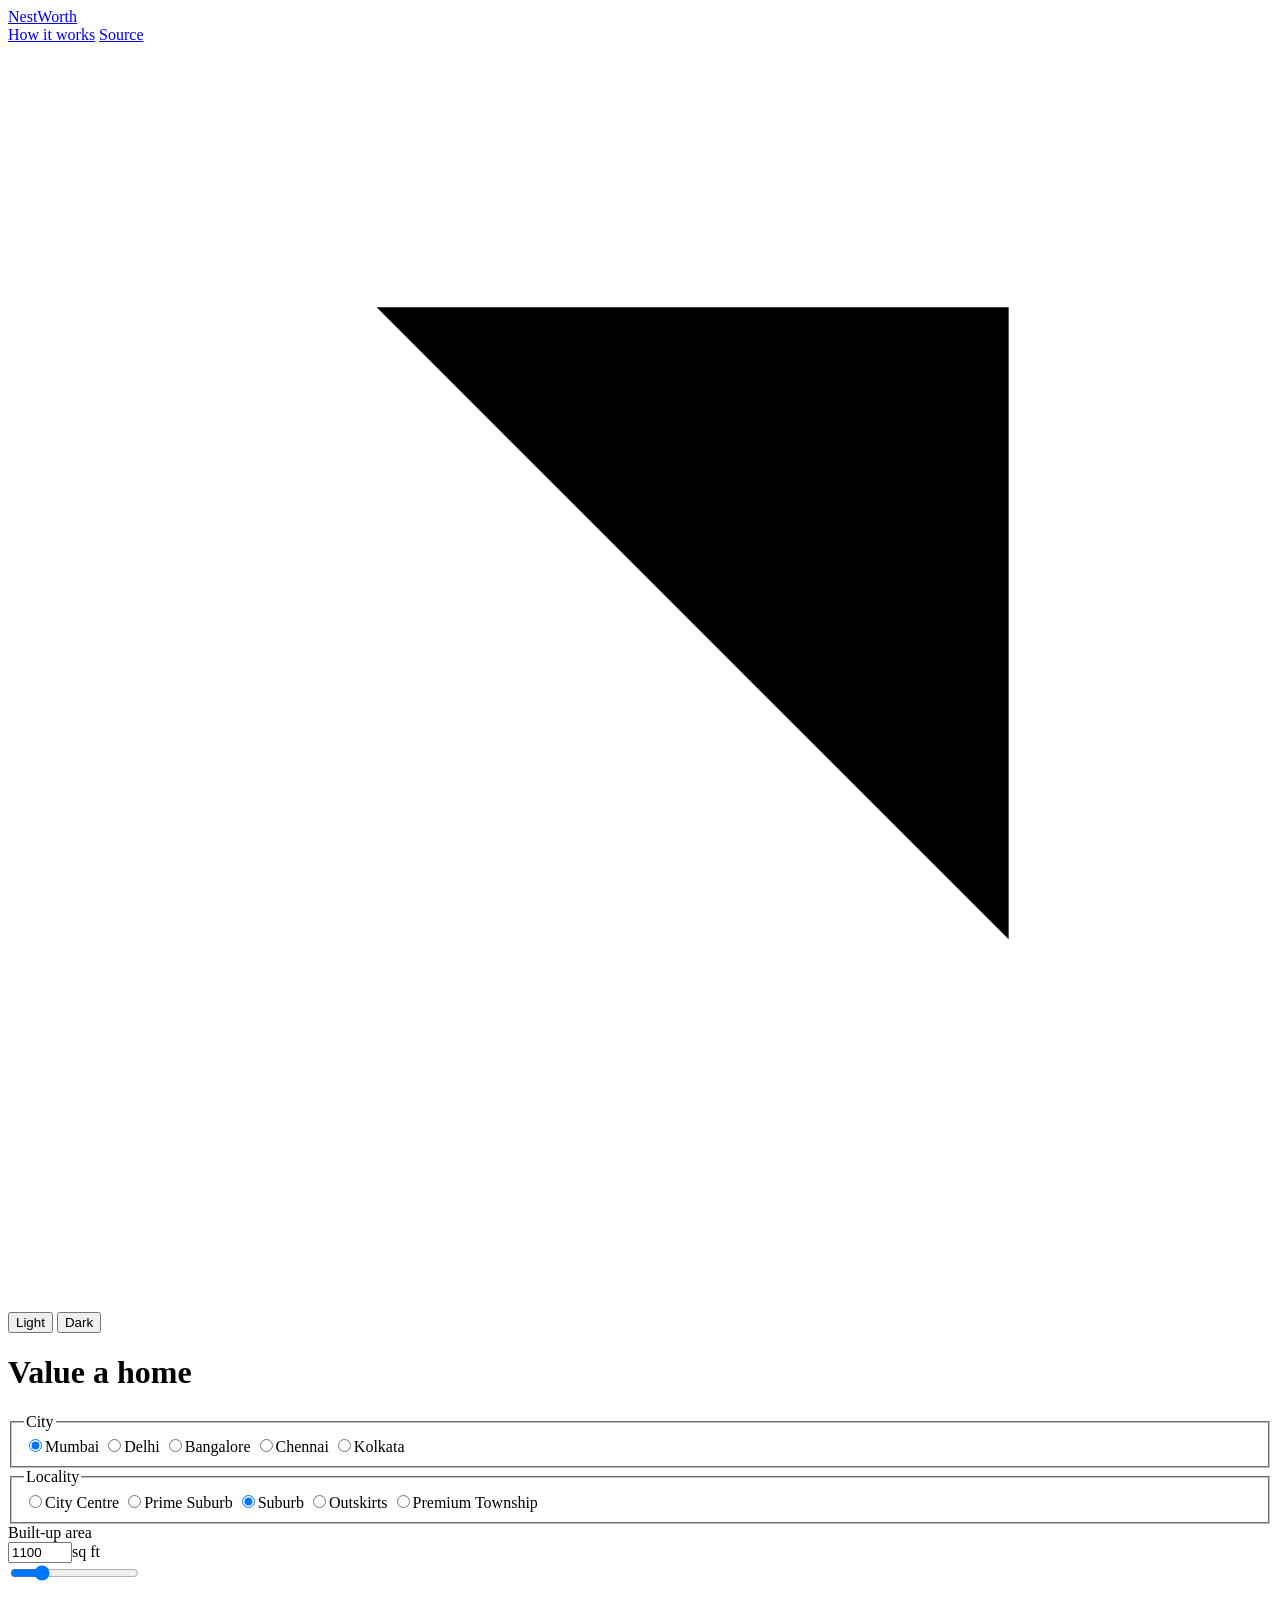
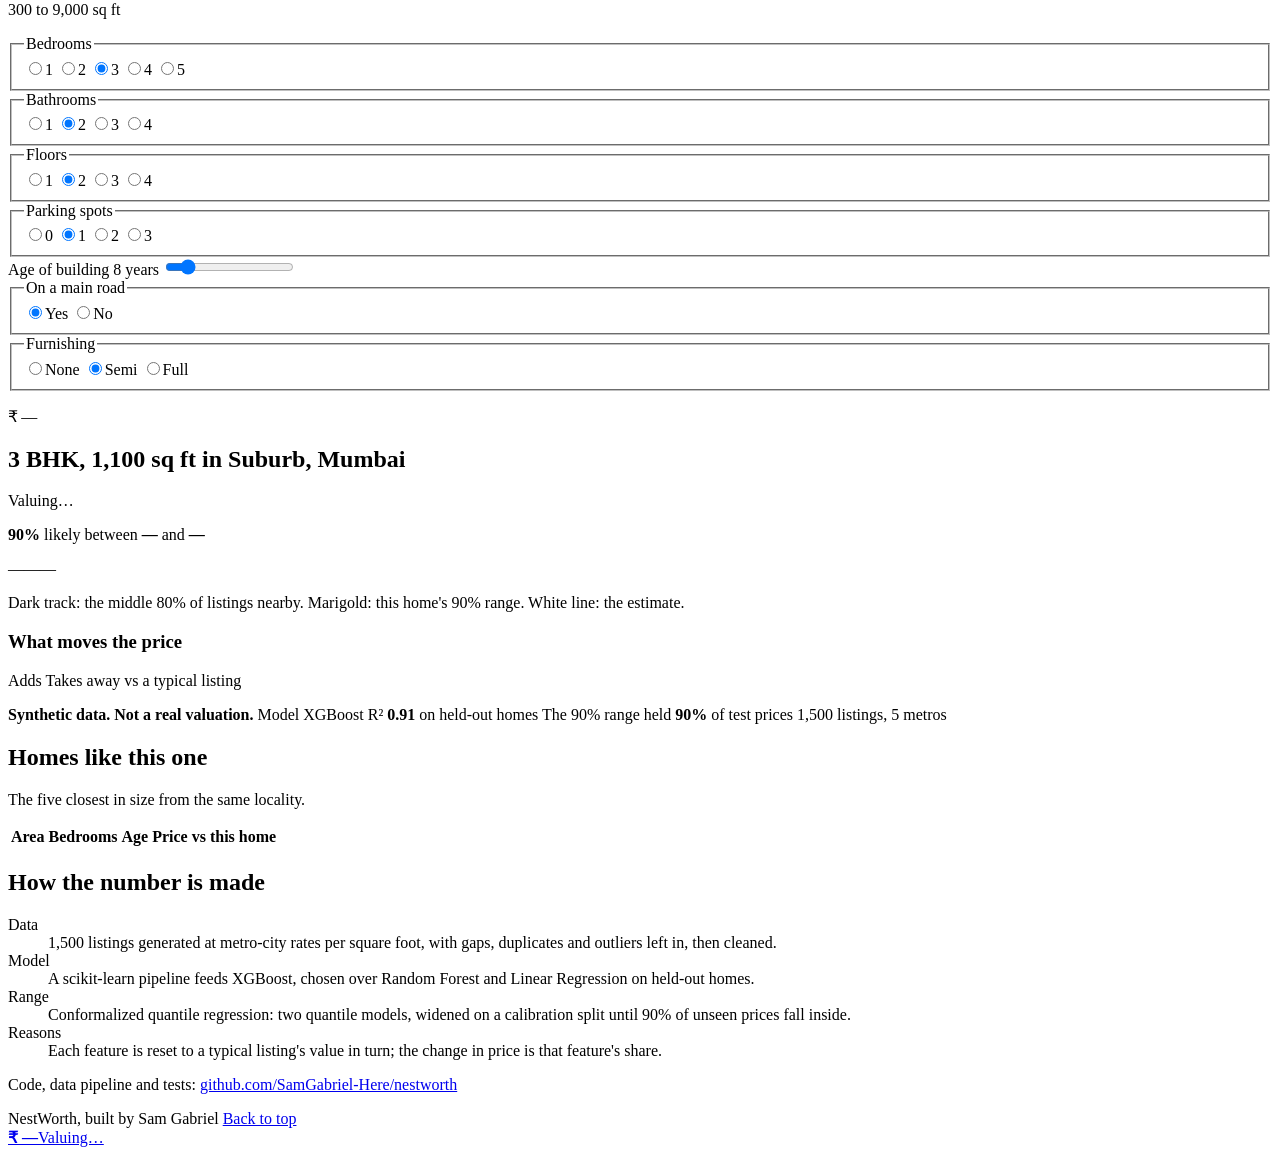
==== src/api/static/index.html @ 14ed7b9b "Restructure into src/ package and redesign the frontend - src/pipeline: generate, prepare, eda, trai" ====
<!doctype html>
<html lang="en">
<head>
<meta charset="utf-8">
<meta name="viewport" content="width=device-width, initial-scale=1">
<title>NestWorth · Home valuation for Indian metros</title>
<meta name="description" content="Value a home in Mumbai, Delhi, Bangalore, Chennai or Kolkata. A price, a calibrated 90% range, the reasons behind it, and the homes it resembles.">
<meta name="theme-color" content="#16153a">
<script>try{var t=localStorage.getItem("nw-theme");document.documentElement.dataset.theme=t||(matchMedia("(prefers-color-scheme: dark)").matches?"dark":"light")}catch(e){document.documentElement.dataset.theme="light"}</script>
<link rel="preconnect" href="https://fonts.googleapis.com">
<link rel="preconnect" href="https://fonts.gstatic.com" crossorigin>
<link href="https://fonts.googleapis.com/css2?family=Archivo:wdth,wght@62..125,400..900&display=swap" rel="stylesheet">
<link rel="stylesheet" href="/style.css">
</head>
<body>

<header class="bar">
  <a class="mark" href="#top" aria-label="NestWorth, back to top"><span>Nest</span>Worth</a>
  <nav class="nav" aria-label="Site">
    <a href="#how">How it works</a>
    <a href="https://github.com/SamGabriel-Here/nestworth" target="_blank" rel="noopener">Source
      <svg viewBox="0 0 12 12" aria-hidden="true"><path d="M3.5 2.5h6v6M9.5 2.5l-7 7"/></svg></a>
    <div class="theme" role="radiogroup" aria-label="Theme">
      <button type="button" role="radio" data-theme-set="light">Light</button>
      <button type="button" role="radio" data-theme-set="dark">Dark</button>
    </div>
  </nav>
</header>

<main id="top">
  <div class="board">
    <form id="form" class="sheet sheet-form" novalidate>
      <h1>Value a home</h1>

      <fieldset class="keys keys-5">
        <legend>City</legend>
        <label><input type="radio" name="city" value="Mumbai" checked><span>Mumbai</span></label>
        <label><input type="radio" name="city" value="Delhi"><span>Delhi</span></label>
        <label><input type="radio" name="city" value="Bangalore"><span>Bangalore</span></label>
        <label><input type="radio" name="city" value="Chennai"><span>Chennai</span></label>
        <label><input type="radio" name="city" value="Kolkata"><span>Kolkata</span></label>
      </fieldset>

      <fieldset class="keys keys-wrap">
        <legend>Locality</legend>
        <label><input type="radio" name="location" value="City Centre"><span>City Centre</span></label>
        <label><input type="radio" name="location" value="Prime Suburb"><span>Prime Suburb</span></label>
        <label><input type="radio" name="location" value="Suburb" checked><span>Suburb</span></label>
        <label><input type="radio" name="location" value="Outskirts"><span>Outskirts</span></label>
        <label><input type="radio" name="location" value="Premium Township"><span>Premium Township</span></label>
      </fieldset>

      <div class="area">
        <label for="area">Built-up area</label>
        <div class="area-read"><input id="area" name="area" type="number" inputmode="numeric" value="1100" min="300" max="9000" step="10" aria-describedby="area-hint"><span>sq ft</span></div>
        <input type="range" id="area-range" min="300" max="4000" step="10" value="1100" aria-label="Built-up area, slider">
        <p id="area-hint" class="hint">300 to 9,000 sq ft</p>
      </div>

      <div class="pairs">
        <fieldset class="keys">
          <legend>Bedrooms</legend>
          <label><input type="radio" name="bedrooms" value="1"><span>1</span></label>
          <label><input type="radio" name="bedrooms" value="2"><span>2</span></label>
          <label><input type="radio" name="bedrooms" value="3" checked><span>3</span></label>
          <label><input type="radio" name="bedrooms" value="4"><span>4</span></label>
          <label><input type="radio" name="bedrooms" value="5"><span>5</span></label>
        </fieldset>
        <fieldset class="keys">
          <legend>Bathrooms</legend>
          <label><input type="radio" name="bathrooms" value="1"><span>1</span></label>
          <label><input type="radio" name="bathrooms" value="2" checked><span>2</span></label>
          <label><input type="radio" name="bathrooms" value="3"><span>3</span></label>
          <label><input type="radio" name="bathrooms" value="4"><span>4</span></label>
        </fieldset>
        <fieldset class="keys">
          <legend>Floors</legend>
          <label><input type="radio" name="stories" value="1"><span>1</span></label>
          <label><input type="radio" name="stories" value="2" checked><span>2</span></label>
          <label><input type="radio" name="stories" value="3"><span>3</span></label>
          <label><input type="radio" name="stories" value="4"><span>4</span></label>
        </fieldset>
        <fieldset class="keys">
          <legend>Parking spots</legend>
          <label><input type="radio" name="parking" value="0"><span>0</span></label>
          <label><input type="radio" name="parking" value="1" checked><span>1</span></label>
          <label><input type="radio" name="parking" value="2"><span>2</span></label>
          <label><input type="radio" name="parking" value="3"><span>3</span></label>
        </fieldset>
      </div>

      <div class="age">
        <label for="age">Age of building</label>
        <output id="age-out" for="age">8 years</output>
        <input type="range" id="age" name="house_age" min="0" max="60" step="1" value="8">
      </div>

      <div class="pairs">
        <fieldset class="keys">
          <legend>On a main road</legend>
          <label><input type="radio" name="main_road" value="yes" checked><span>Yes</span></label>
          <label><input type="radio" name="main_road" value="no"><span>No</span></label>
        </fieldset>
        <fieldset class="keys">
          <legend>Furnishing</legend>
          <label><input type="radio" name="furnishing_status" value="unfurnished"><span>None</span></label>
          <label><input type="radio" name="furnishing_status" value="semi-furnished" checked><span>Semi</span></label>
          <label><input type="radio" name="furnishing_status" value="furnished"><span>Full</span></label>
        </fieldset>
      </div>
    </form>

    <section id="answer" class="sheet sheet-answer" aria-labelledby="answer-h" aria-busy="true">
      <p class="sr-only" id="said" aria-live="polite"></p>
      <p class="price" id="price">₹&thinsp;—</p>
      <h2 id="answer-h" class="subject">3 BHK, 1,100 sq ft in Suburb, Mumbai</h2>
      <p class="ppsf" id="ppsf">Valuing…</p>

      <div class="range">
        <p class="range-read"><b id="range-pct">90%</b> likely between <b id="range-lo">—</b> and <b id="range-hi">—</b></p>
        <div class="track" aria-hidden="true">
          <i class="band" id="band"></i>
          <i class="pin" id="pin"></i>
        </div>
        <div class="ticks" aria-hidden="true">
          <span id="t-low">—</span><span id="t-mid">—</span><span id="t-high">—</span>
        </div>
        <p class="range-cap" id="range-cap">Dark track: the middle 80% of listings nearby. Marigold: this home's 90% range. White line: the estimate.</p>
      </div>

      <h3 class="why-h">What moves the price</h3>
      <p class="legend"><i class="sw up"></i>Adds <i class="sw down"></i>Takes away <span>vs a typical listing</span></p>
      <ol class="factors" id="factors"></ol>

      <p class="status" id="status" role="status"></p>
    </section>
  </div>

  <p class="strip" id="strip">
    <b>Synthetic data. Not a real valuation.</b>
    <span>Model XGBoost</span>
    <span>R² <b id="r2">0.91</b> on held-out homes</span>
    <span>The 90% range held <b id="cov">90%</b> of test prices</span>
    <span>1,500 listings, 5 metros</span>
  </p>

  <div class="lower">
  <section class="rate" aria-labelledby="rate-h">
    <h2 id="rate-h">Homes like this one</h2>
    <p class="sub" id="rate-sub">The five closest in size from the same locality.</p>
    <table class="rate-card">
      <thead><tr><th scope="col">Area</th><th scope="col">Bedrooms</th><th scope="col">Age</th><th scope="col">Price</th><th scope="col">vs this home</th></tr></thead>
      <tbody id="comps"></tbody>
    </table>
  </section>

  <section id="how" class="how" aria-labelledby="how-h">
    <h2 id="how-h">How the number is made</h2>
    <dl>
      <div><dt>Data</dt><dd>1,500 listings generated at metro-city rates per square foot, with gaps, duplicates and outliers left in, then cleaned.</dd></div>
      <div><dt>Model</dt><dd>A scikit-learn pipeline feeds XGBoost, chosen over Random Forest and Linear Regression on held-out homes.</dd></div>
      <div><dt>Range</dt><dd>Conformalized quantile regression: two quantile models, widened on a calibration split until 90% of unseen prices fall inside.</dd></div>
      <div><dt>Reasons</dt><dd>Each feature is reset to a typical listing's value in turn; the change in price is that feature's share.</dd></div>
    </dl>
    <p class="src">Code, data pipeline and tests: <a href="https://github.com/SamGabriel-Here/nestworth" target="_blank" rel="noopener">github.com/SamGabriel-Here/nestworth</a></p>
  </section>
  </div>
</main>

<footer class="foot">
  <span>NestWorth, built by Sam Gabriel</span>
  <a href="#top">Back to top</a>
</footer>

<a class="dock" id="dock" href="#answer" aria-hidden="true" tabindex="-1">
  <b id="dock-price">₹ —</b><span id="dock-range">Valuing…</span>
</a>

<noscript><p class="status">The valuation board needs JavaScript to reach the model.</p></noscript>
<script src="/app.js"></script>
</body>
</html>
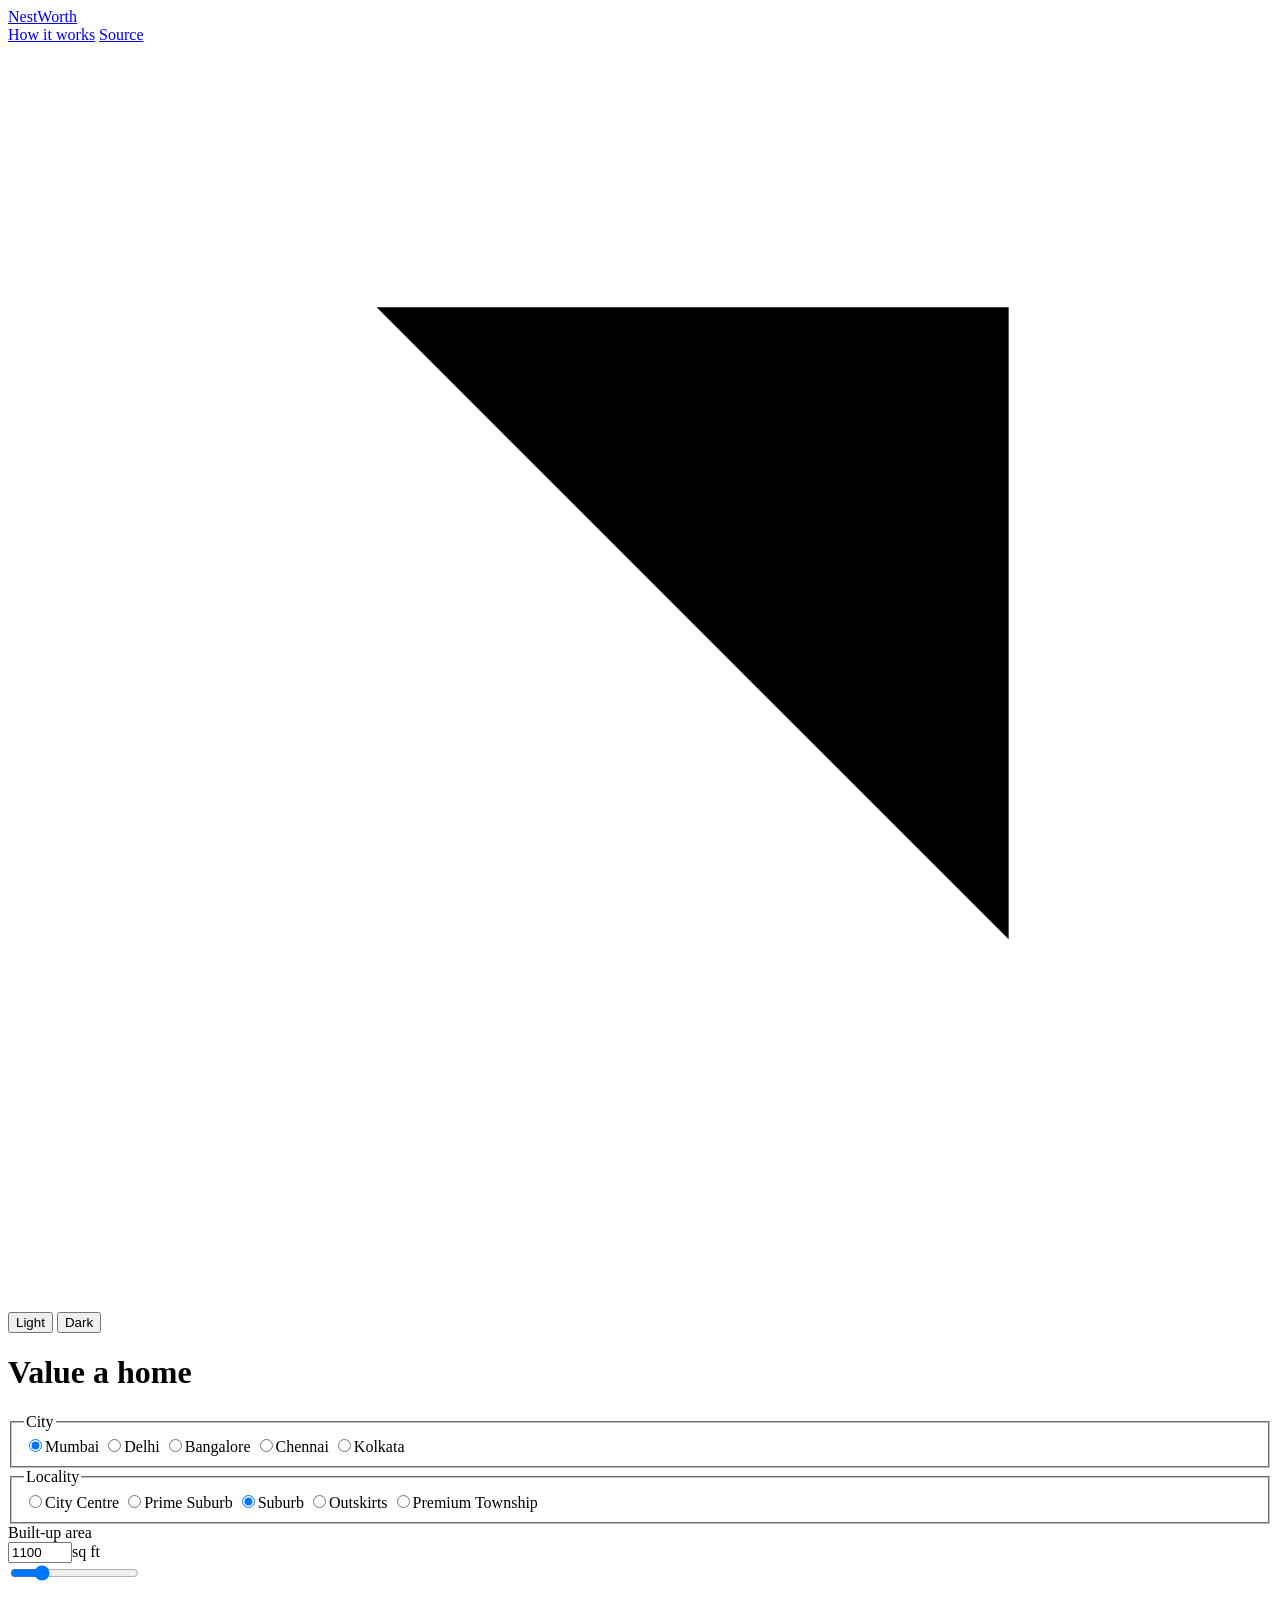
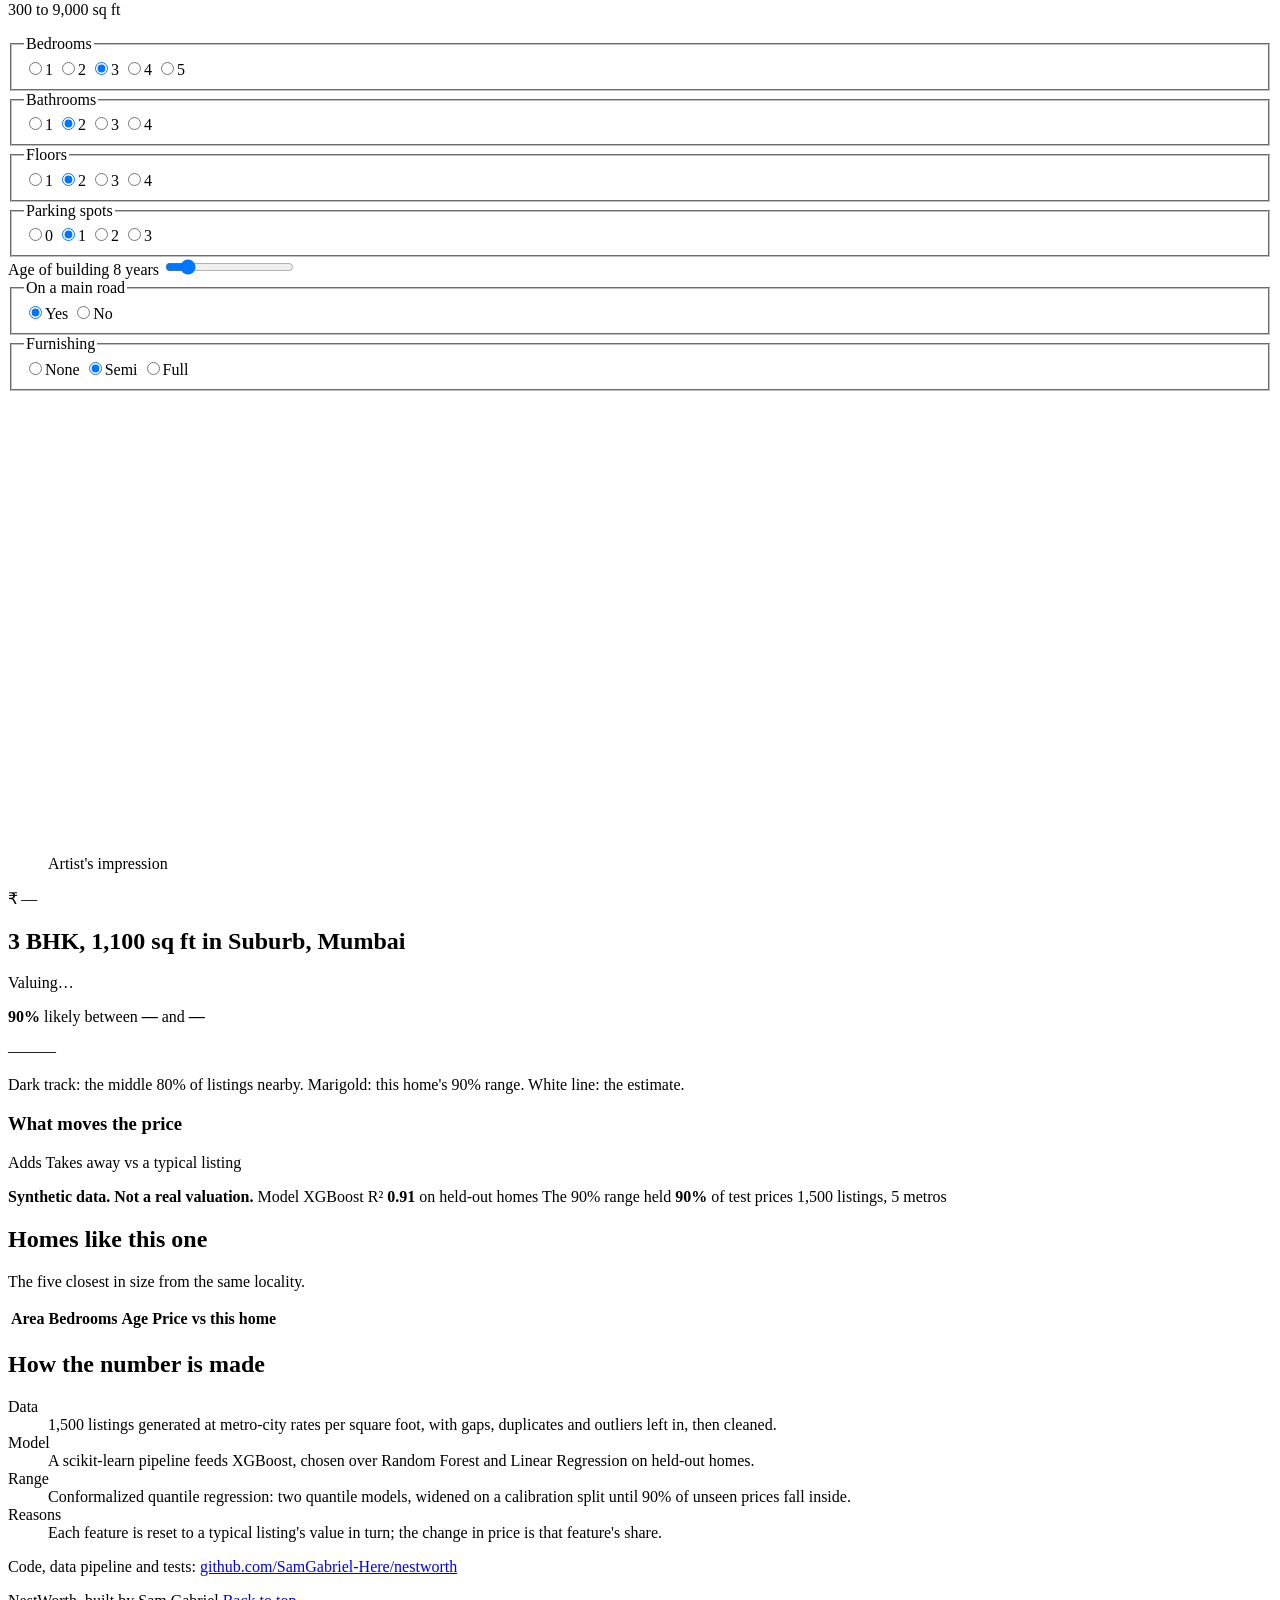
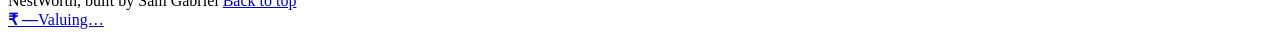
==== commit ad39a6bb: "Draw the home live and self-host the font - scene.js: a cutaway of the described home that redraws o" ====
--- a/src/api/static/index.html
+++ b/src/api/static/index.html
@@ -7,9 +7,8 @@
 <meta name="description" content="Value a home in Mumbai, Delhi, Bangalore, Chennai or Kolkata. A price, a calibrated 90% range, the reasons behind it, and the homes it resembles.">
 <meta name="theme-color" content="#16153a">
 <script>try{var t=localStorage.getItem("nw-theme");document.documentElement.dataset.theme=t||(matchMedia("(prefers-color-scheme: dark)").matches?"dark":"light")}catch(e){document.documentElement.dataset.theme="light"}</script>
-<link rel="preconnect" href="https://fonts.googleapis.com">
-<link rel="preconnect" href="https://fonts.gstatic.com" crossorigin>
-<link href="https://fonts.googleapis.com/css2?family=Archivo:wdth,wght@62..125,400..900&display=swap" rel="stylesheet">
+<link rel="preload" href="/fonts/archivo-latin.woff2" as="font" type="font/woff2" crossorigin>
+<link rel="preload" href="/fonts/archivo-latin-ext.woff2" as="font" type="font/woff2" crossorigin>
 <link rel="stylesheet" href="/style.css">
 </head>
 <body>
@@ -112,6 +111,10 @@
 
     <section id="answer" class="sheet sheet-answer" aria-labelledby="answer-h" aria-busy="true">
       <p class="sr-only" id="said" aria-live="polite"></p>
+      <figure class="scene">
+        <svg id="scene" viewBox="0 0 800 300" role="img" aria-label="Illustration of the home"></svg>
+        <figcaption>Artist's impression</figcaption>
+      </figure>
       <p class="price" id="price">₹&thinsp;—</p>
       <h2 id="answer-h" class="subject">3 BHK, 1,100 sq ft in Suburb, Mumbai</h2>
       <p class="ppsf" id="ppsf">Valuing…</p>
@@ -177,6 +180,7 @@
 </a>
 
 <noscript><p class="status">The valuation board needs JavaScript to reach the model.</p></noscript>
+<script src="/scene.js"></script>
 <script src="/app.js"></script>
 </body>
 </html>
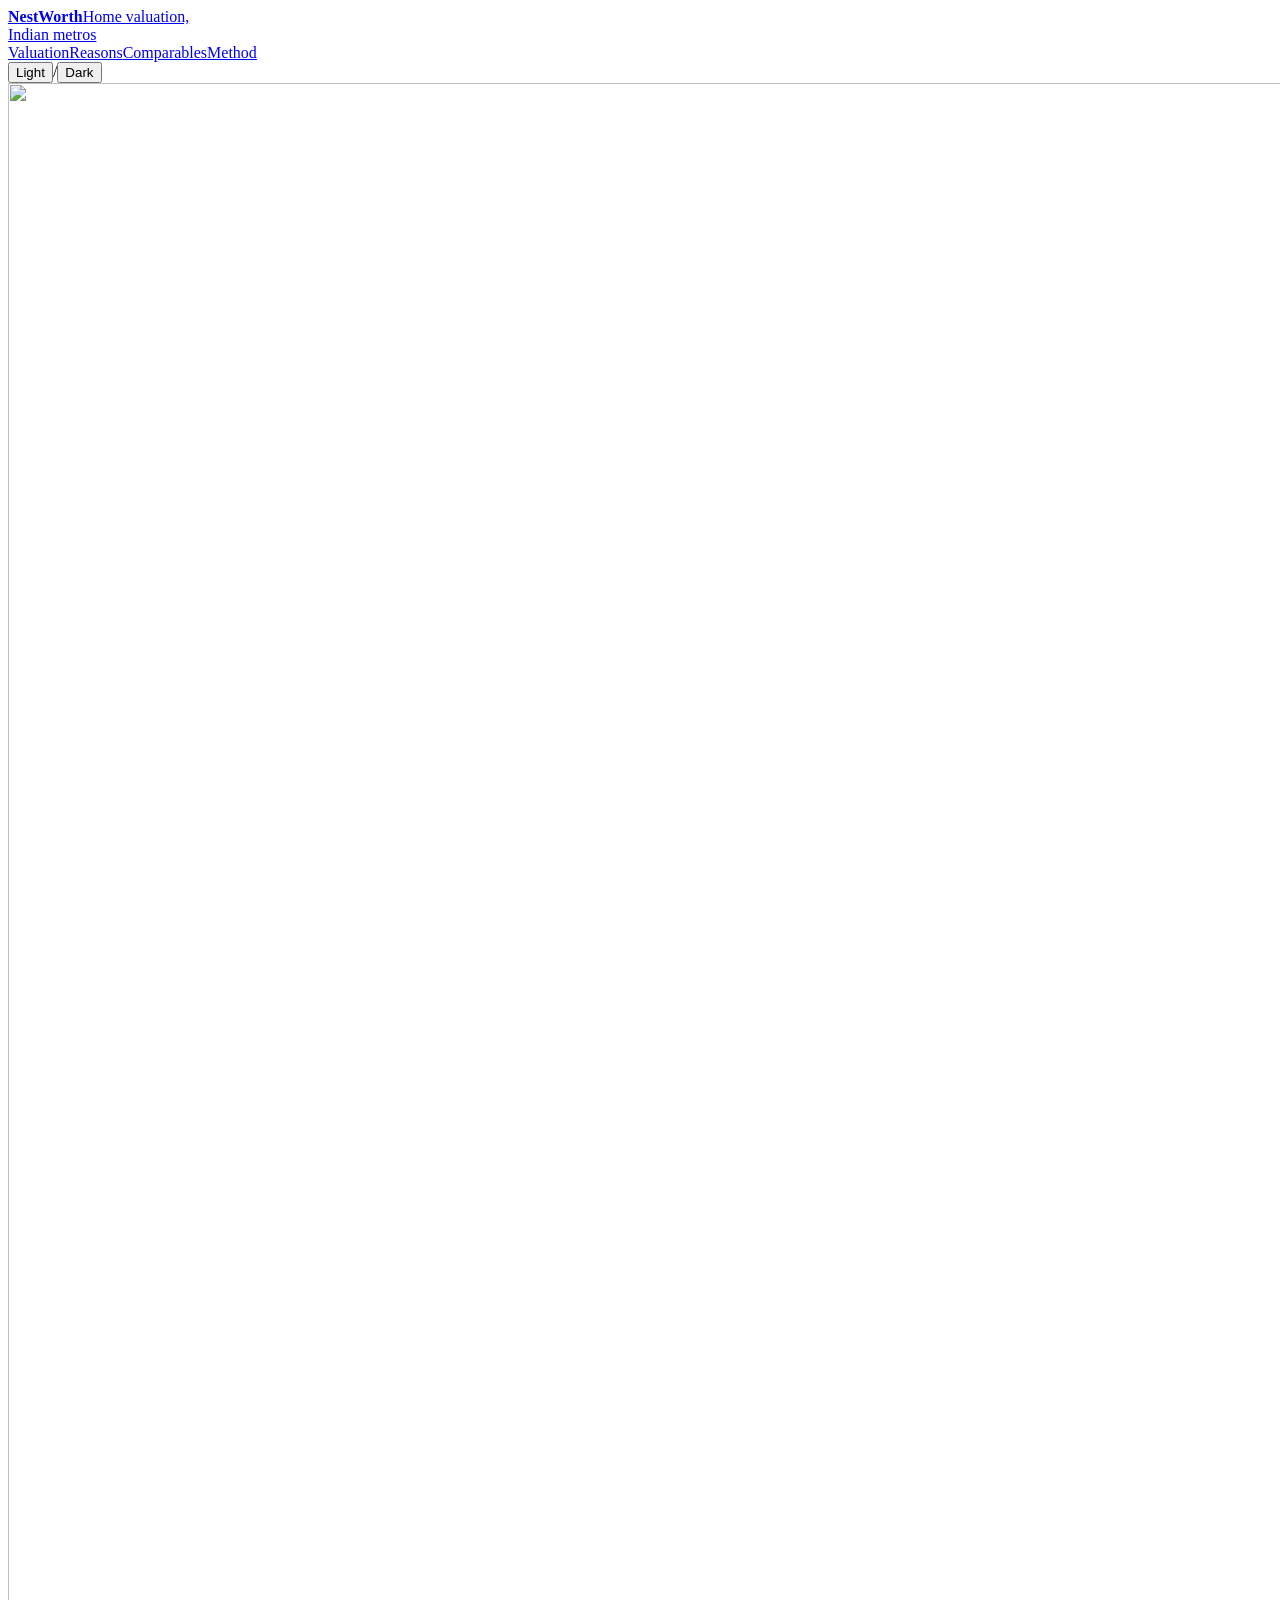
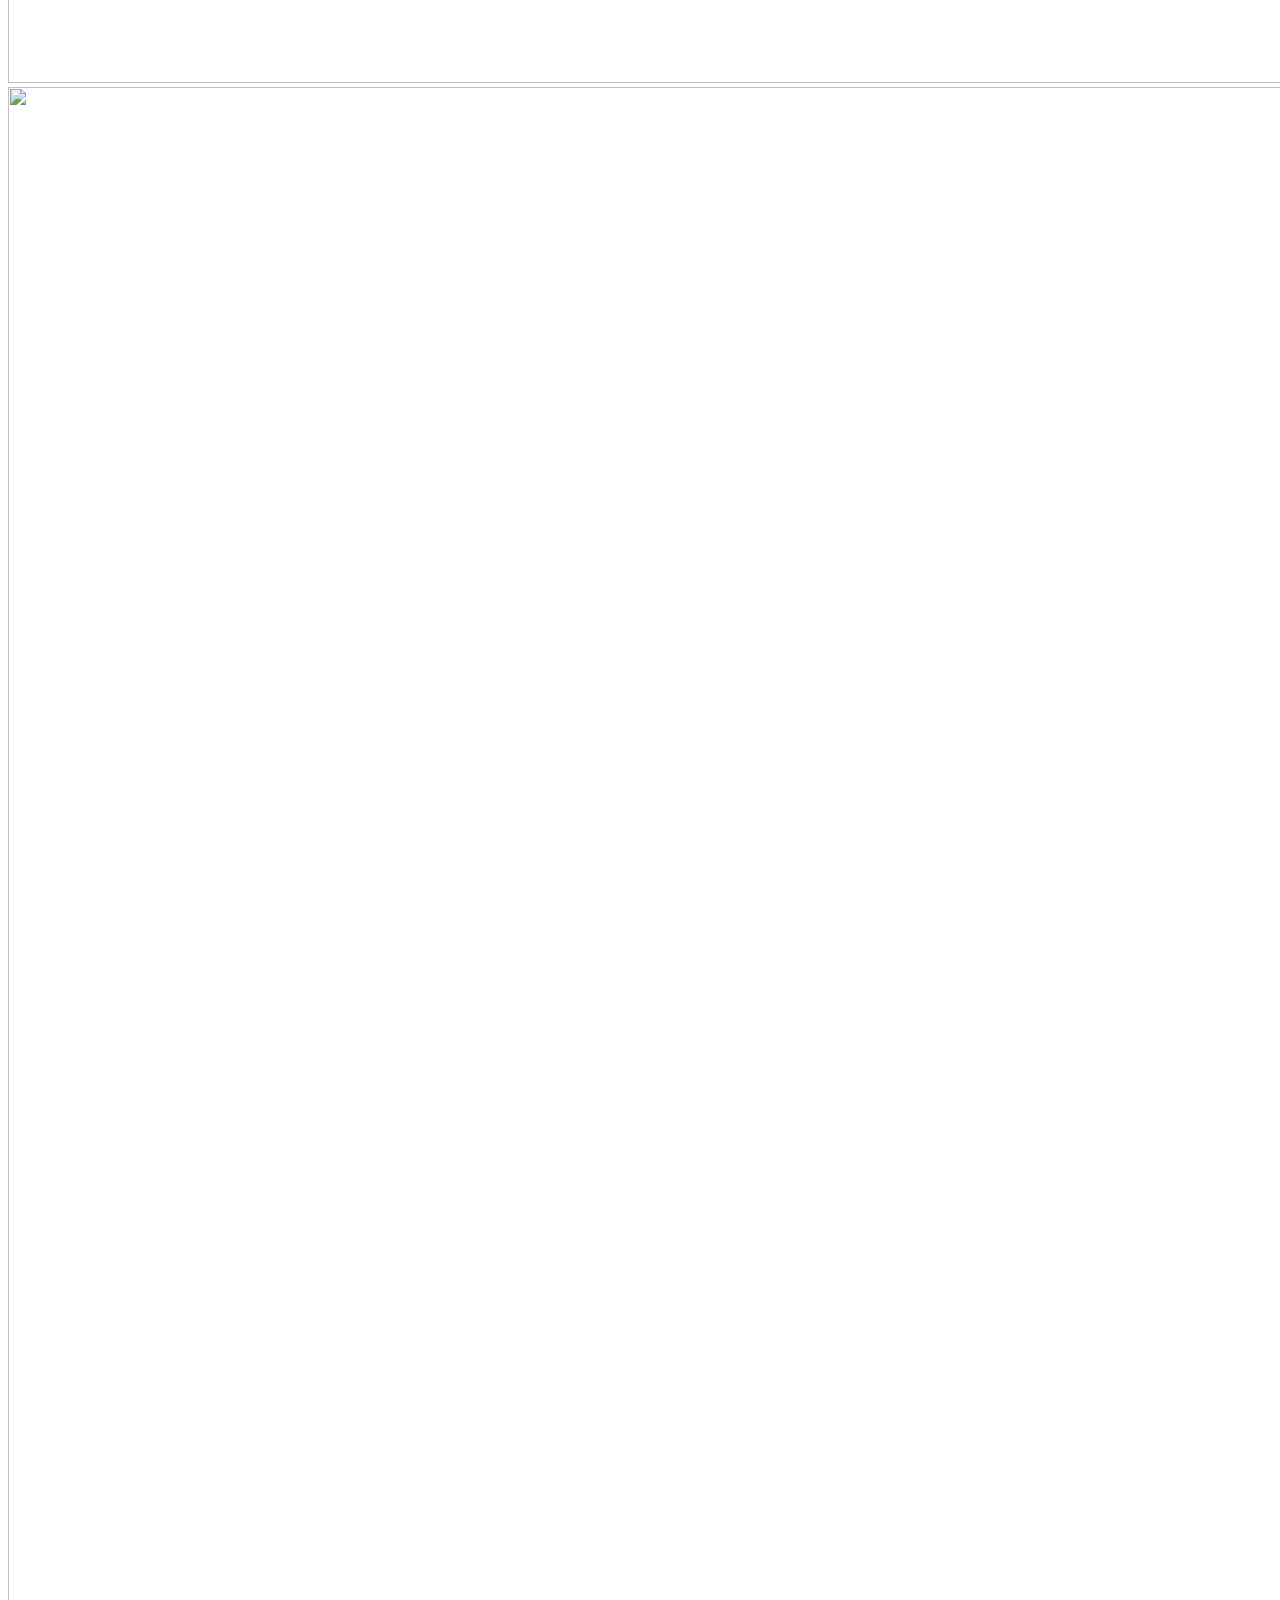
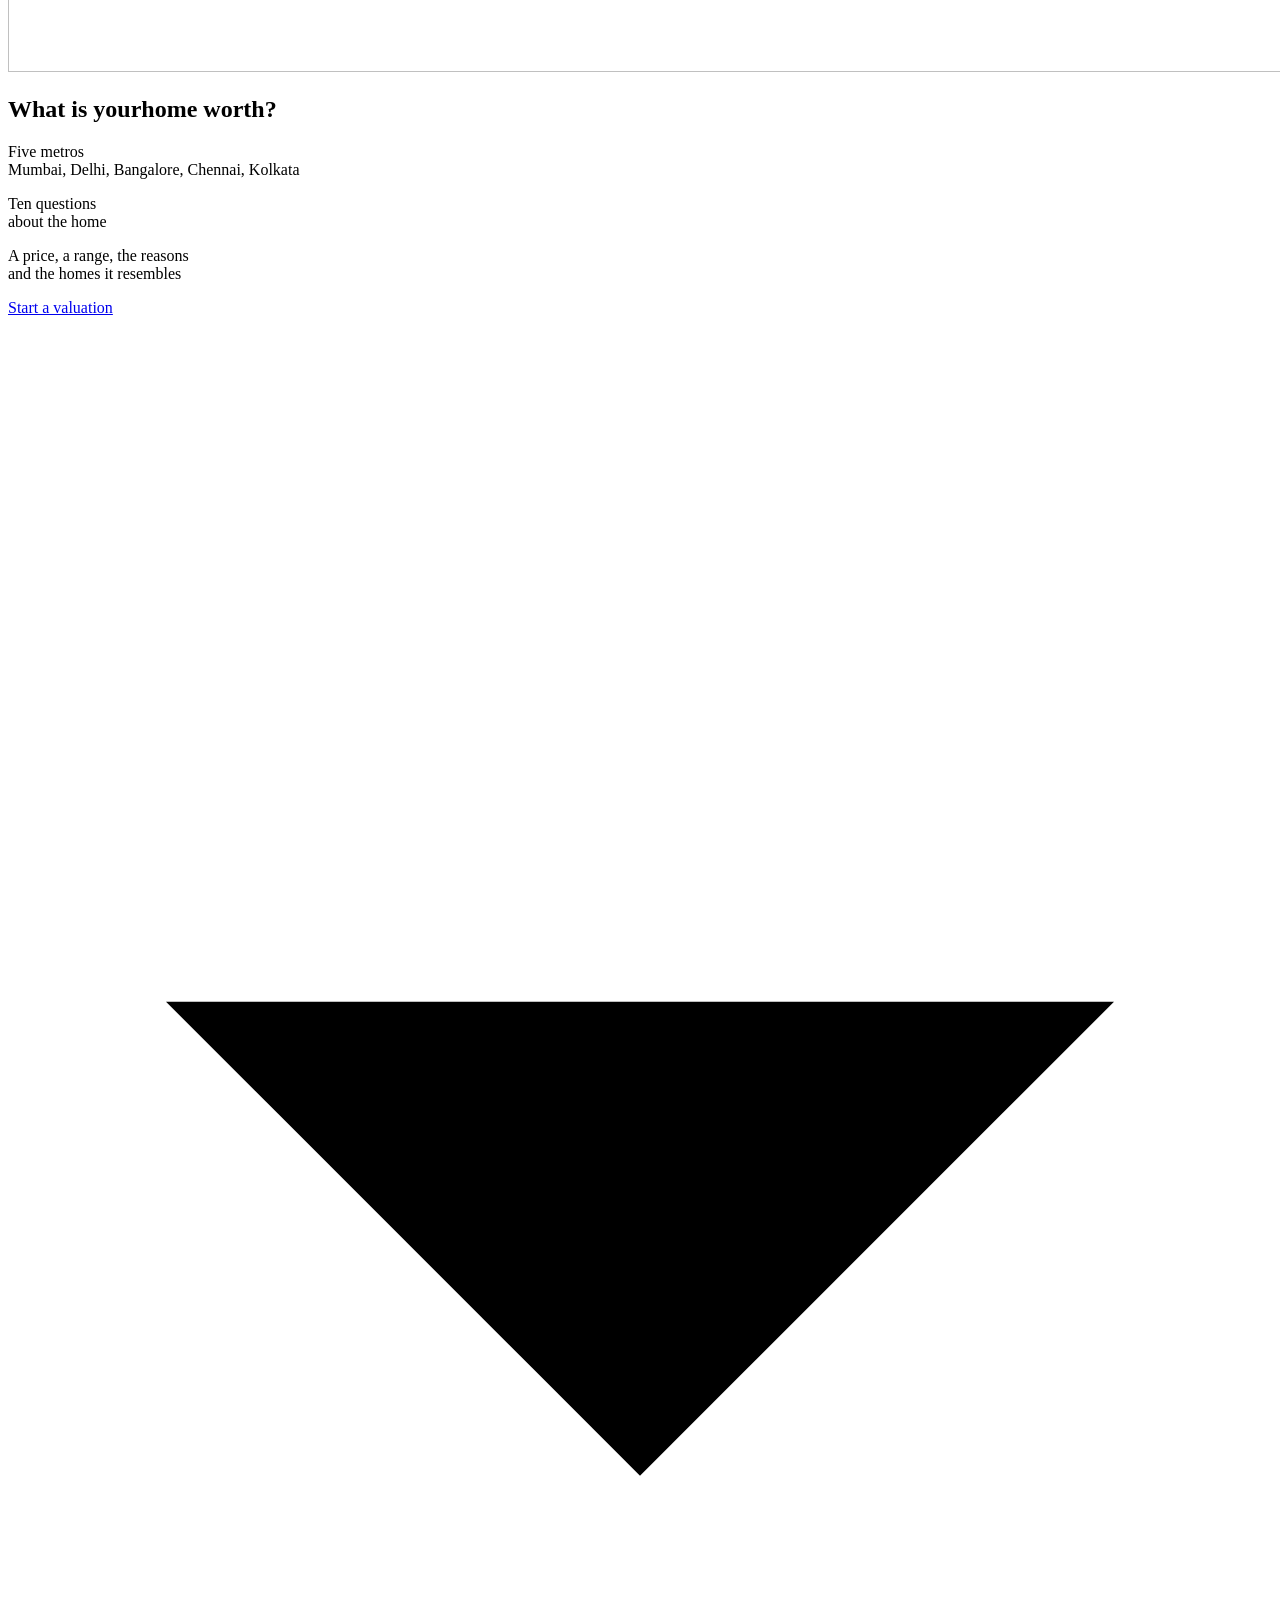
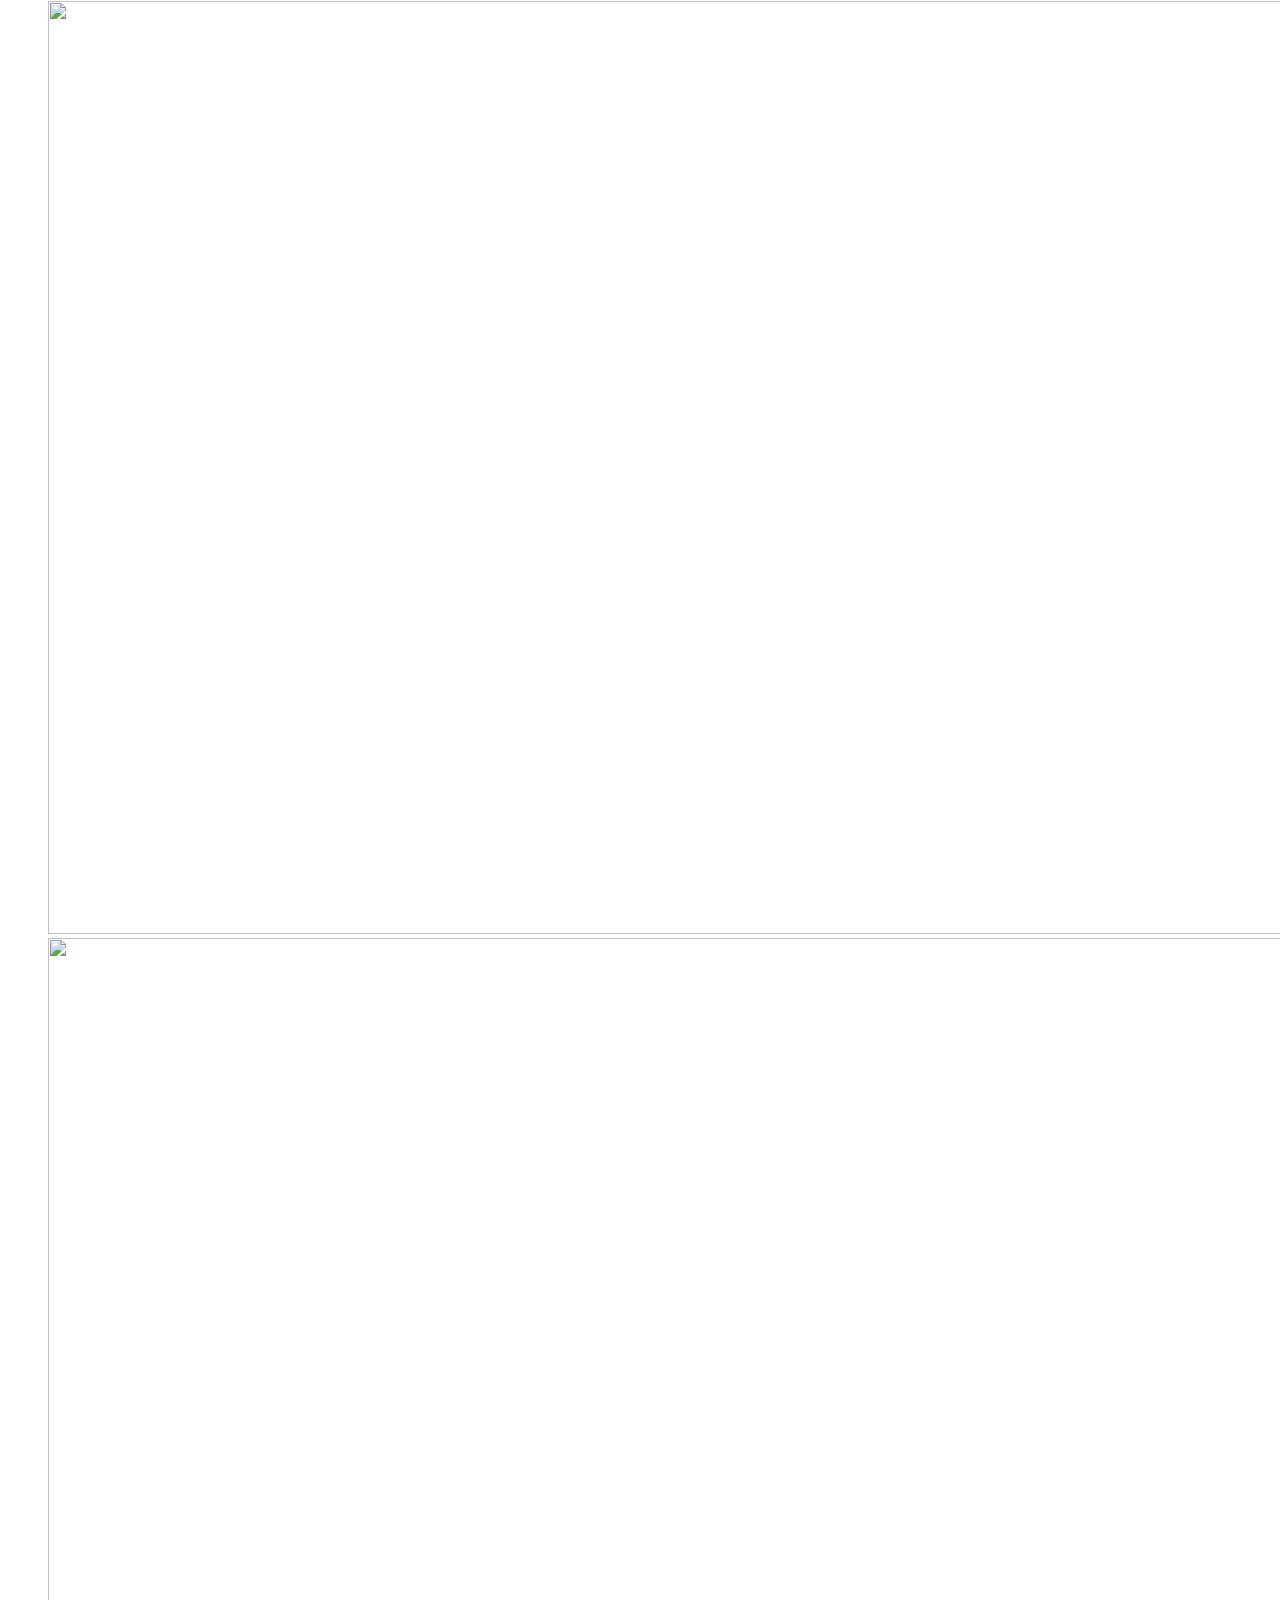
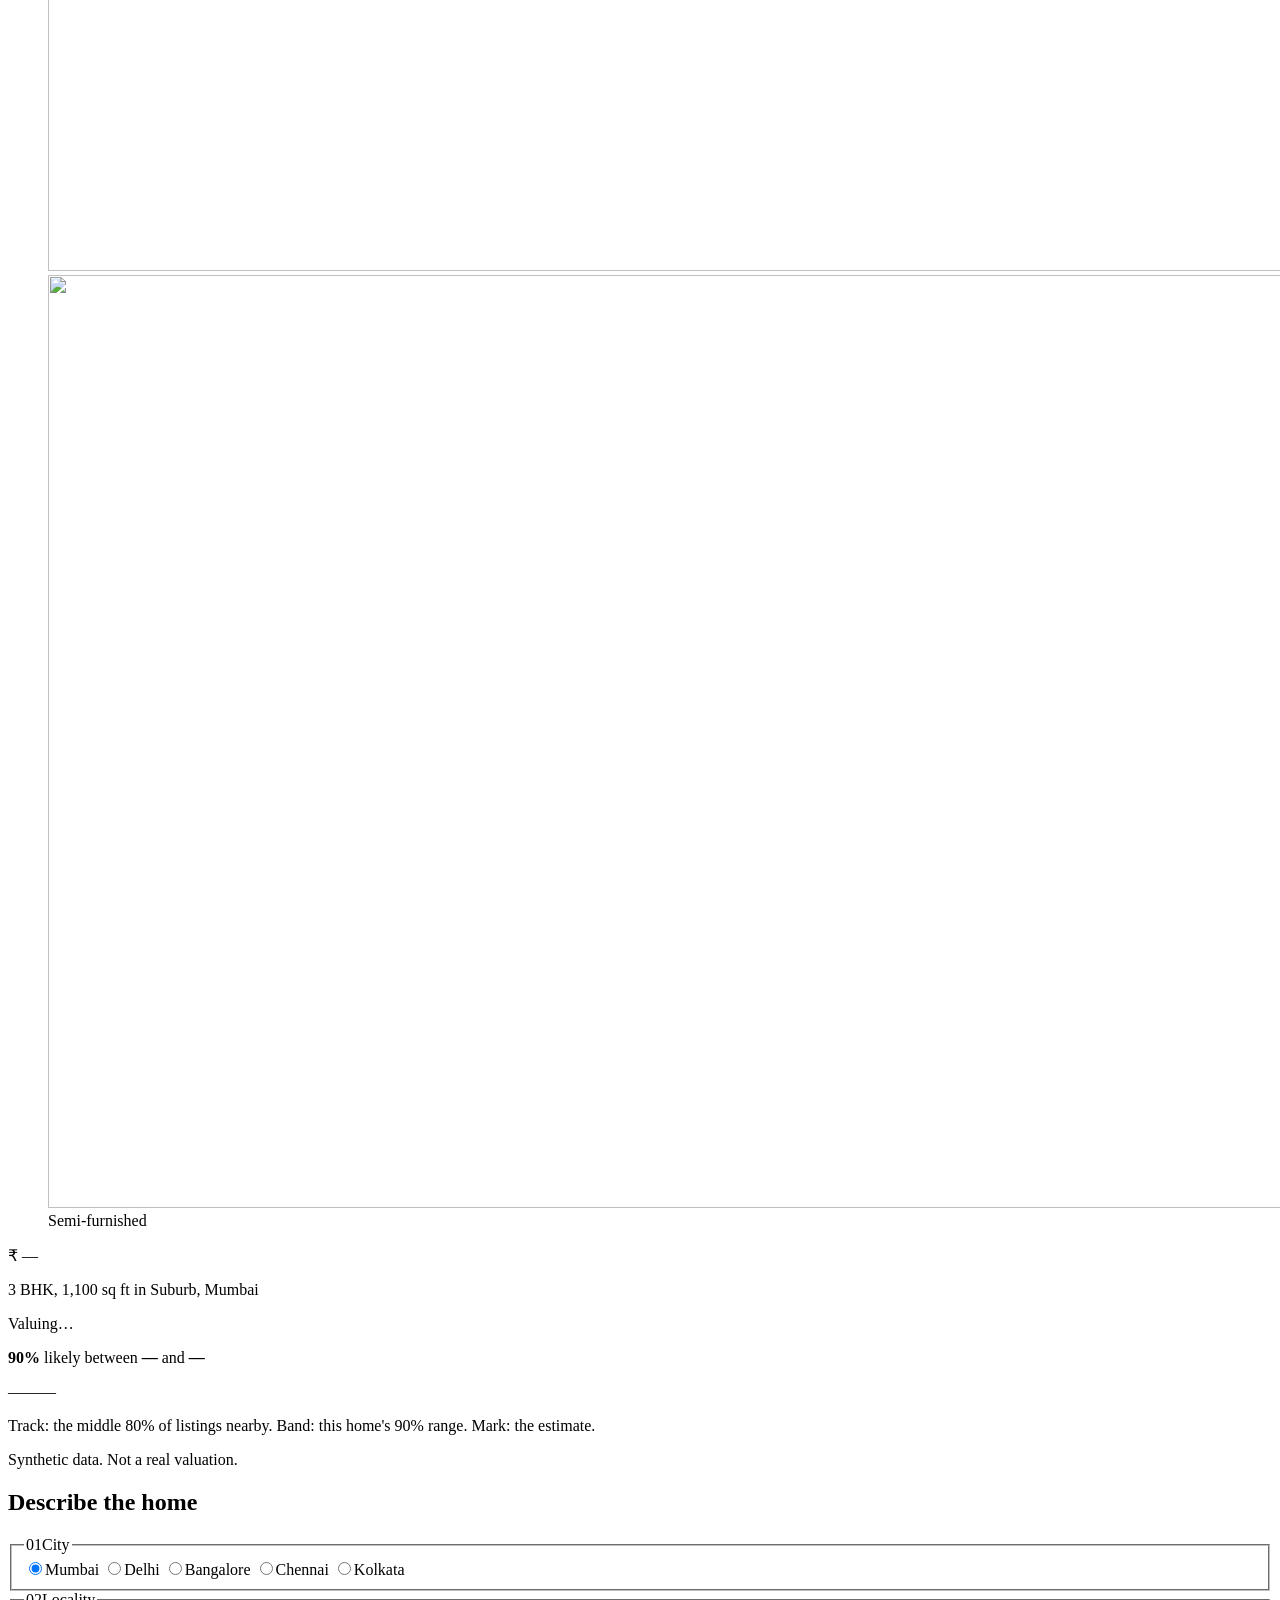
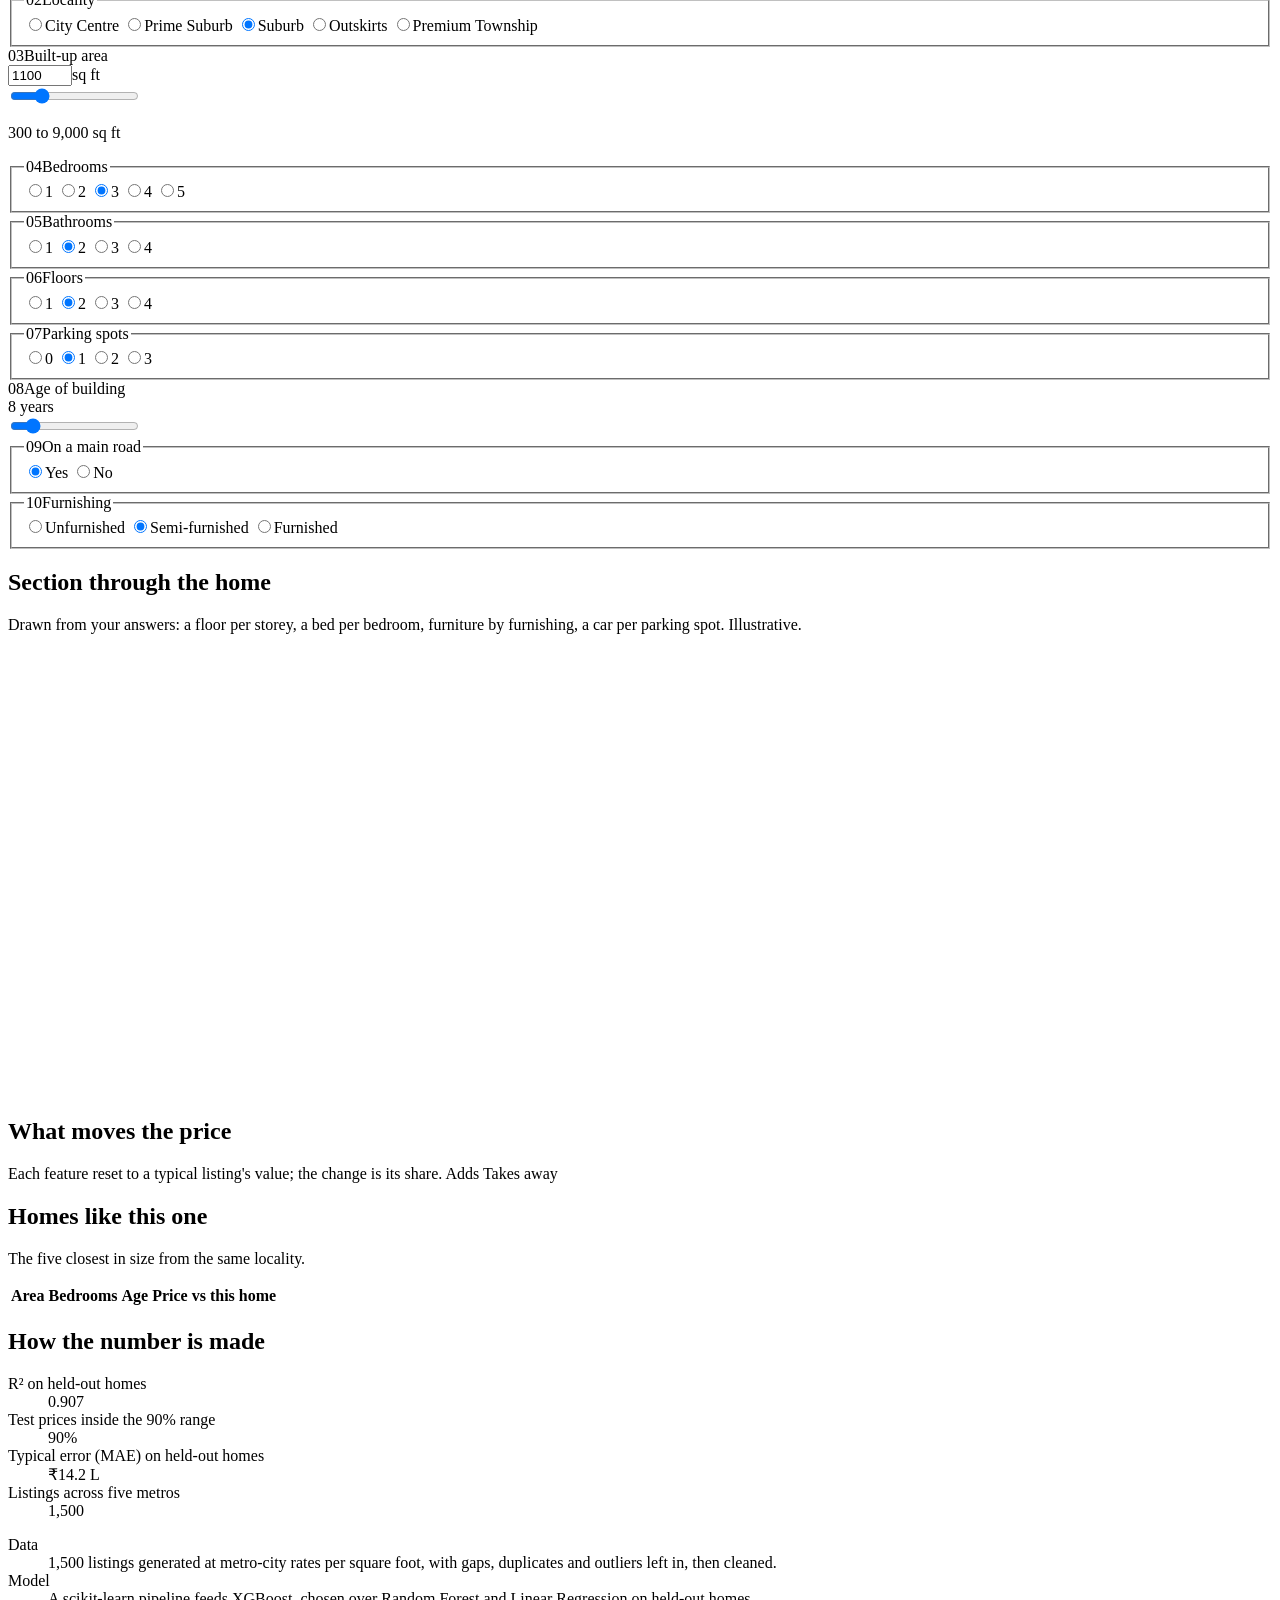
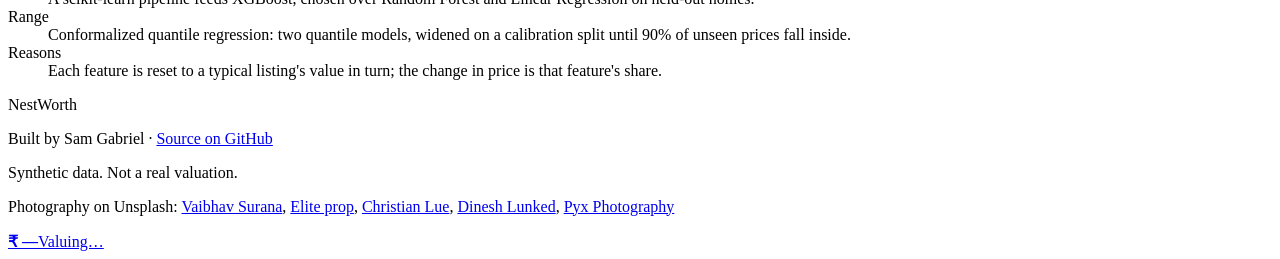
==== commit a82dcd0d: "Redesign: estate editorial on a Swiss grid - Full-bleed home photography (day for Light, night for D" ====
--- a/src/api/static/index.html
+++ b/src/api/static/index.html
@@ -5,181 +5,213 @@
 <meta name="viewport" content="width=device-width, initial-scale=1">
 <title>NestWorth · Home valuation for Indian metros</title>
 <meta name="description" content="Value a home in Mumbai, Delhi, Bangalore, Chennai or Kolkata. A price, a calibrated 90% range, the reasons behind it, and the homes it resembles.">
-<meta name="theme-color" content="#16153a">
-<script>try{var t=localStorage.getItem("nw-theme");document.documentElement.dataset.theme=t||(matchMedia("(prefers-color-scheme: dark)").matches?"dark":"light")}catch(e){document.documentElement.dataset.theme="light"}</script>
+<meta name="theme-color" content="#121211">
+<script>try{var t=localStorage.getItem("nw-theme");document.documentElement.dataset.theme=t||(matchMedia("(prefers-color-scheme: dark)").matches?"dark":"light")}catch(e){document.documentElement.dataset.theme="light"}document.documentElement.classList.add("js")</script>
 <link rel="preload" href="/fonts/archivo-latin.woff2" as="font" type="font/woff2" crossorigin>
-<link rel="preload" href="/fonts/archivo-latin-ext.woff2" as="font" type="font/woff2" crossorigin>
+<link rel="preload" href="/img/hero-day.webp" as="image" fetchpriority="high">
 <link rel="stylesheet" href="/style.css">
 </head>
 <body>
 
-<header class="bar">
-  <a class="mark" href="#top" aria-label="NestWorth, back to top"><span>Nest</span>Worth</a>
-  <nav class="nav" aria-label="Site">
-    <a href="#how">How it works</a>
-    <a href="https://github.com/SamGabriel-Here/nestworth" target="_blank" rel="noopener">Source
-      <svg viewBox="0 0 12 12" aria-hidden="true"><path d="M3.5 2.5h6v6M9.5 2.5l-7 7"/></svg></a>
-    <div class="theme" role="radiogroup" aria-label="Theme">
-      <button type="button" role="radio" data-theme-set="light">Light</button>
-      <button type="button" role="radio" data-theme-set="dark">Dark</button>
-    </div>
+<header class="top">
+  <a class="brand" href="#top"><b>NestWorth</b><span>Home valuation,<br>Indian metros</span></a>
+  <nav class="nav" aria-label="Sections">
+    <a href="#value">Valuation</a><a href="#reasons">Reasons</a><a href="#homes">Comparables</a><a href="#method">Method</a>
   </nav>
+  <div class="theme" role="radiogroup" aria-label="Theme">
+    <button type="button" role="radio" data-theme-set="light">Light</button><span aria-hidden="true">/</span><button type="button" role="radio" data-theme-set="dark">Dark</button>
+  </div>
 </header>
 
 <main id="top">
-  <div class="board">
-    <form id="form" class="sheet sheet-form" novalidate>
-      <h1>Value a home</h1>
-
-      <fieldset class="keys keys-5">
-        <legend>City</legend>
-        <label><input type="radio" name="city" value="Mumbai" checked><span>Mumbai</span></label>
-        <label><input type="radio" name="city" value="Delhi"><span>Delhi</span></label>
-        <label><input type="radio" name="city" value="Bangalore"><span>Bangalore</span></label>
-        <label><input type="radio" name="city" value="Chennai"><span>Chennai</span></label>
-        <label><input type="radio" name="city" value="Kolkata"><span>Kolkata</span></label>
-      </fieldset>
-
-      <fieldset class="keys keys-wrap">
-        <legend>Locality</legend>
-        <label><input type="radio" name="location" value="City Centre"><span>City Centre</span></label>
-        <label><input type="radio" name="location" value="Prime Suburb"><span>Prime Suburb</span></label>
-        <label><input type="radio" name="location" value="Suburb" checked><span>Suburb</span></label>
-        <label><input type="radio" name="location" value="Outskirts"><span>Outskirts</span></label>
-        <label><input type="radio" name="location" value="Premium Township"><span>Premium Township</span></label>
-      </fieldset>
-
-      <div class="area">
-        <label for="area">Built-up area</label>
-        <div class="area-read"><input id="area" name="area" type="number" inputmode="numeric" value="1100" min="300" max="9000" step="10" aria-describedby="area-hint"><span>sq ft</span></div>
-        <input type="range" id="area-range" min="300" max="4000" step="10" value="1100" aria-label="Built-up area, slider">
-        <p id="area-hint" class="hint">300 to 9,000 sq ft</p>
+  <section class="hero" aria-labelledby="hero-h">
+    <div class="hero-media" aria-hidden="true">
+      <img class="day" src="/img/hero-day.webp" alt="" width="2400" height="1600" fetchpriority="high">
+      <img class="night" src="/img/hero-night.webp" alt="" width="2400" height="1585" loading="lazy">
+    </div>
+    <h1 id="hero-h" class="hero-h"><span class="line"><span>What is your</span></span><span class="line"><span>home worth?</span></span></h1>
+    <div class="hero-foot">
+      <p>Five metros<br>Mumbai, Delhi, Bangalore, Chennai, Kolkata</p>
+      <p>Ten questions<br>about the home</p>
+      <p>A price, a range, the reasons<br>and the homes it resembles</p>
+      <a class="go" href="#value">Start a valuation <svg viewBox="0 0 12 12" aria-hidden="true"><path d="M6 1v10M1.5 6.5 6 11l4.5-4.5"/></svg></a>
+    </div>
+  </section>
+
+  <section id="value" class="value" aria-labelledby="value-h">
+    <aside class="estimate" aria-labelledby="price-label">
+      <figure class="room">
+        <img data-room="unfurnished" src="/img/room-unfurnished.webp" alt="" width="1400" height="933" loading="lazy">
+        <img data-room="semi-furnished" src="/img/room-semi.webp" alt="" width="1400" height="933" loading="lazy">
+        <img data-room="furnished" src="/img/room-furnished.webp" alt="" width="1400" height="933" loading="lazy">
+        <figcaption id="room-cap">Semi-furnished</figcaption>
+      </figure>
+      <p class="price" id="price">₹ —</p>
+      <p class="subject" id="price-label">3 BHK, 1,100 sq ft in Suburb, Mumbai</p>
+      <p class="ppsf" id="ppsf">Valuing…</p>
+      <div class="range">
+        <p class="range-read"><b id="range-pct">90%</b> likely between <b id="range-lo">—</b> and <b id="range-hi">—</b></p>
+        <div class="track" aria-hidden="true"><i class="band" id="band"></i><i class="pin" id="pin"></i></div>
+        <div class="ticks" aria-hidden="true"><span id="t-low">—</span><span id="t-mid">—</span><span id="t-high">—</span></div>
+        <p class="note" id="range-cap">Track: the middle 80% of listings nearby. Band: this home's 90% range. Mark: the estimate.</p>
       </div>
-
-      <div class="pairs">
-        <fieldset class="keys">
-          <legend>Bedrooms</legend>
+      <p class="note warn">Synthetic data. Not a real valuation.</p>
+      <p class="status" id="status" role="status"></p>
+      <p class="sr-only" id="said" aria-live="polite"></p>
+    </aside>
+
+    <form id="form" class="spec" novalidate>
+      <h2 id="value-h" class="h2">Describe the home</h2>
+
+      <fieldset class="row"><legend><span class="no">01</span>City</legend>
+        <div class="opts">
+          <label><input type="radio" name="city" value="Mumbai" checked><span>Mumbai</span></label>
+          <label><input type="radio" name="city" value="Delhi"><span>Delhi</span></label>
+          <label><input type="radio" name="city" value="Bangalore"><span>Bangalore</span></label>
+          <label><input type="radio" name="city" value="Chennai"><span>Chennai</span></label>
+          <label><input type="radio" name="city" value="Kolkata"><span>Kolkata</span></label>
+        </div>
+      </fieldset>
+
+      <fieldset class="row"><legend><span class="no">02</span>Locality</legend>
+        <div class="opts">
+          <label><input type="radio" name="location" value="City Centre"><span>City Centre</span></label>
+          <label><input type="radio" name="location" value="Prime Suburb"><span>Prime Suburb</span></label>
+          <label><input type="radio" name="location" value="Suburb" checked><span>Suburb</span></label>
+          <label><input type="radio" name="location" value="Outskirts"><span>Outskirts</span></label>
+          <label><input type="radio" name="location" value="Premium Township"><span>Premium Township</span></label>
+        </div>
+      </fieldset>
+
+      <div class="row">
+        <label class="lab" for="area"><span class="no">03</span>Built-up area</label>
+        <div class="slide">
+          <div class="readout"><input id="area" name="area" type="number" inputmode="numeric" value="1100" min="300" max="9000" step="10" aria-describedby="area-hint"><span>sq ft</span></div>
+          <input type="range" id="area-range" min="300" max="4000" step="10" value="1100" aria-label="Built-up area, slider">
+          <p id="area-hint" class="hint">300 to 9,000 sq ft</p>
+        </div>
+      </div>
+
+      <fieldset class="row"><legend><span class="no">04</span>Bedrooms</legend>
+        <div class="opts num">
           <label><input type="radio" name="bedrooms" value="1"><span>1</span></label>
           <label><input type="radio" name="bedrooms" value="2"><span>2</span></label>
           <label><input type="radio" name="bedrooms" value="3" checked><span>3</span></label>
           <label><input type="radio" name="bedrooms" value="4"><span>4</span></label>
           <label><input type="radio" name="bedrooms" value="5"><span>5</span></label>
-        </fieldset>
-        <fieldset class="keys">
-          <legend>Bathrooms</legend>
+        </div>
+      </fieldset>
+
+      <fieldset class="row"><legend><span class="no">05</span>Bathrooms</legend>
+        <div class="opts num">
           <label><input type="radio" name="bathrooms" value="1"><span>1</span></label>
           <label><input type="radio" name="bathrooms" value="2" checked><span>2</span></label>
           <label><input type="radio" name="bathrooms" value="3"><span>3</span></label>
           <label><input type="radio" name="bathrooms" value="4"><span>4</span></label>
-        </fieldset>
-        <fieldset class="keys">
-          <legend>Floors</legend>
+        </div>
+      </fieldset>
+
+      <fieldset class="row"><legend><span class="no">06</span>Floors</legend>
+        <div class="opts num">
           <label><input type="radio" name="stories" value="1"><span>1</span></label>
           <label><input type="radio" name="stories" value="2" checked><span>2</span></label>
           <label><input type="radio" name="stories" value="3"><span>3</span></label>
           <label><input type="radio" name="stories" value="4"><span>4</span></label>
-        </fieldset>
-        <fieldset class="keys">
-          <legend>Parking spots</legend>
+        </div>
+      </fieldset>
+
+      <fieldset class="row"><legend><span class="no">07</span>Parking spots</legend>
+        <div class="opts num">
           <label><input type="radio" name="parking" value="0"><span>0</span></label>
           <label><input type="radio" name="parking" value="1" checked><span>1</span></label>
           <label><input type="radio" name="parking" value="2"><span>2</span></label>
           <label><input type="radio" name="parking" value="3"><span>3</span></label>
-        </fieldset>
+        </div>
+      </fieldset>
+
+      <div class="row">
+        <label class="lab" for="age"><span class="no">08</span>Age of building</label>
+        <div class="slide">
+          <div class="readout"><output id="age-out" for="age">8 years</output></div>
+          <input type="range" id="age" name="house_age" min="0" max="60" step="1" value="8">
+        </div>
       </div>
 
-      <div class="age">
-        <label for="age">Age of building</label>
-        <output id="age-out" for="age">8 years</output>
-        <input type="range" id="age" name="house_age" min="0" max="60" step="1" value="8">
-      </div>
-
-      <div class="pairs">
-        <fieldset class="keys">
-          <legend>On a main road</legend>
+      <fieldset class="row"><legend><span class="no">09</span>On a main road</legend>
+        <div class="opts">
           <label><input type="radio" name="main_road" value="yes" checked><span>Yes</span></label>
           <label><input type="radio" name="main_road" value="no"><span>No</span></label>
-        </fieldset>
-        <fieldset class="keys">
-          <legend>Furnishing</legend>
-          <label><input type="radio" name="furnishing_status" value="unfurnished"><span>None</span></label>
-          <label><input type="radio" name="furnishing_status" value="semi-furnished" checked><span>Semi</span></label>
-          <label><input type="radio" name="furnishing_status" value="furnished"><span>Full</span></label>
-        </fieldset>
-      </div>
+        </div>
+      </fieldset>
+
+      <fieldset class="row"><legend><span class="no">10</span>Furnishing</legend>
+        <div class="opts">
+          <label><input type="radio" name="furnishing_status" value="unfurnished"><span>Unfurnished</span></label>
+          <label><input type="radio" name="furnishing_status" value="semi-furnished" checked><span>Semi-furnished</span></label>
+          <label><input type="radio" name="furnishing_status" value="furnished"><span>Furnished</span></label>
+        </div>
+      </fieldset>
     </form>
-
-    <section id="answer" class="sheet sheet-answer" aria-labelledby="answer-h" aria-busy="true">
-      <p class="sr-only" id="said" aria-live="polite"></p>
-      <figure class="scene">
-        <svg id="scene" viewBox="0 0 800 300" role="img" aria-label="Illustration of the home"></svg>
-        <figcaption>Artist's impression</figcaption>
-      </figure>
-      <p class="price" id="price">₹&thinsp;—</p>
-      <h2 id="answer-h" class="subject">3 BHK, 1,100 sq ft in Suburb, Mumbai</h2>
-      <p class="ppsf" id="ppsf">Valuing…</p>
-
-      <div class="range">
-        <p class="range-read"><b id="range-pct">90%</b> likely between <b id="range-lo">—</b> and <b id="range-hi">—</b></p>
-        <div class="track" aria-hidden="true">
-          <i class="band" id="band"></i>
-          <i class="pin" id="pin"></i>
-        </div>
-        <div class="ticks" aria-hidden="true">
-          <span id="t-low">—</span><span id="t-mid">—</span><span id="t-high">—</span>
-        </div>
-        <p class="range-cap" id="range-cap">Dark track: the middle 80% of listings nearby. Marigold: this home's 90% range. White line: the estimate.</p>
-      </div>
-
-      <h3 class="why-h">What moves the price</h3>
-      <p class="legend"><i class="sw up"></i>Adds <i class="sw down"></i>Takes away <span>vs a typical listing</span></p>
-      <ol class="factors" id="factors"></ol>
-
-      <p class="status" id="status" role="status"></p>
-    </section>
-  </div>
-
-  <p class="strip" id="strip">
-    <b>Synthetic data. Not a real valuation.</b>
-    <span>Model XGBoost</span>
-    <span>R² <b id="r2">0.91</b> on held-out homes</span>
-    <span>The 90% range held <b id="cov">90%</b> of test prices</span>
-    <span>1,500 listings, 5 metros</span>
-  </p>
-
-  <div class="lower">
-  <section class="rate" aria-labelledby="rate-h">
-    <h2 id="rate-h">Homes like this one</h2>
-    <p class="sub" id="rate-sub">The five closest in size from the same locality.</p>
-    <table class="rate-card">
+  </section>
+
+  <section class="drawing" aria-labelledby="drawing-h">
+    <div class="sec-head">
+      <h2 id="drawing-h" class="h2">Section through the home</h2>
+      <p class="note">Drawn from your answers: a floor per storey, a bed per bedroom, furniture by furnishing, a car per parking spot. Illustrative.</p>
+    </div>
+    <figure class="scene">
+      <svg id="scene" viewBox="0 0 800 300" role="img" aria-label="Illustration of the home"></svg>
+    </figure>
+  </section>
+
+  <section id="reasons" class="reasons" aria-labelledby="reasons-h">
+    <div class="sec-head">
+      <h2 id="reasons-h" class="h2">What moves the price</h2>
+      <p class="note">Each feature reset to a typical listing's value; the change is its share. <span class="key"><i class="up"></i>Adds <i class="down"></i>Takes away</span></p>
+    </div>
+    <ol class="factors" id="factors"></ol>
+  </section>
+
+  <section id="homes" class="homes" aria-labelledby="homes-h">
+    <div class="sec-head">
+      <h2 id="homes-h" class="h2">Homes like this one</h2>
+      <p class="note" id="rate-sub">The five closest in size from the same locality.</p>
+    </div>
+    <table class="comps">
       <thead><tr><th scope="col">Area</th><th scope="col">Bedrooms</th><th scope="col">Age</th><th scope="col">Price</th><th scope="col">vs this home</th></tr></thead>
       <tbody id="comps"></tbody>
     </table>
   </section>
 
-  <section id="how" class="how" aria-labelledby="how-h">
-    <h2 id="how-h">How the number is made</h2>
-    <dl>
+  <section id="method" class="method" aria-labelledby="method-h">
+    <h2 id="method-h" class="h2">How the number is made</h2>
+    <dl class="stats">
+      <div><dt>R² on held-out homes</dt><dd id="r2">0.907</dd></div>
+      <div><dt>Test prices inside the 90% range</dt><dd id="cov">90%</dd></div>
+      <div><dt>Typical error (MAE) on held-out homes</dt><dd id="mae">₹14.2 L</dd></div>
+      <div><dt>Listings across five metros</dt><dd>1,500</dd></div>
+    </dl>
+    <dl class="steps">
       <div><dt>Data</dt><dd>1,500 listings generated at metro-city rates per square foot, with gaps, duplicates and outliers left in, then cleaned.</dd></div>
       <div><dt>Model</dt><dd>A scikit-learn pipeline feeds XGBoost, chosen over Random Forest and Linear Regression on held-out homes.</dd></div>
       <div><dt>Range</dt><dd>Conformalized quantile regression: two quantile models, widened on a calibration split until 90% of unseen prices fall inside.</dd></div>
       <div><dt>Reasons</dt><dd>Each feature is reset to a typical listing's value in turn; the change in price is that feature's share.</dd></div>
     </dl>
-    <p class="src">Code, data pipeline and tests: <a href="https://github.com/SamGabriel-Here/nestworth" target="_blank" rel="noopener">github.com/SamGabriel-Here/nestworth</a></p>
-  </section>
+  </section>
+</main>
+
+<footer class="foot">
+  <p class="word" aria-hidden="true">NestWorth</p>
+  <div class="foot-row">
+    <p>Built by Sam Gabriel · <a href="https://github.com/SamGabriel-Here/nestworth" target="_blank" rel="noopener">Source on GitHub</a></p>
+    <p>Synthetic data. Not a real valuation.</p>
+    <p>Photography on Unsplash: <a href="https://unsplash.com/@vaibhav_surana" target="_blank" rel="noopener">Vaibhav Surana</a>, <a href="https://unsplash.com/@elite_prop19" target="_blank" rel="noopener">Elite prop</a>, <a href="https://unsplash.com/@christianlue" target="_blank" rel="noopener">Christian Lue</a>, <a href="https://unsplash.com/@idlunked" target="_blank" rel="noopener">Dinesh Lunked</a>, <a href="https://unsplash.com/@pyx_photo" target="_blank" rel="noopener">Pyx Photography</a></p>
   </div>
-</main>
-
-<footer class="foot">
-  <span>NestWorth, built by Sam Gabriel</span>
-  <a href="#top">Back to top</a>
 </footer>
 
-<a class="dock" id="dock" href="#answer" aria-hidden="true" tabindex="-1">
-  <b id="dock-price">₹ —</b><span id="dock-range">Valuing…</span>
-</a>
-
-<noscript><p class="status">The valuation board needs JavaScript to reach the model.</p></noscript>
+<a class="dock" id="dock" href="#value" aria-hidden="true" tabindex="-1"><b id="dock-price">₹ —</b><span id="dock-range">Valuing…</span></a>
+
+<noscript><p class="status">The valuation needs JavaScript to reach the model.</p></noscript>
 <script src="/scene.js"></script>
 <script src="/app.js"></script>
 </body>
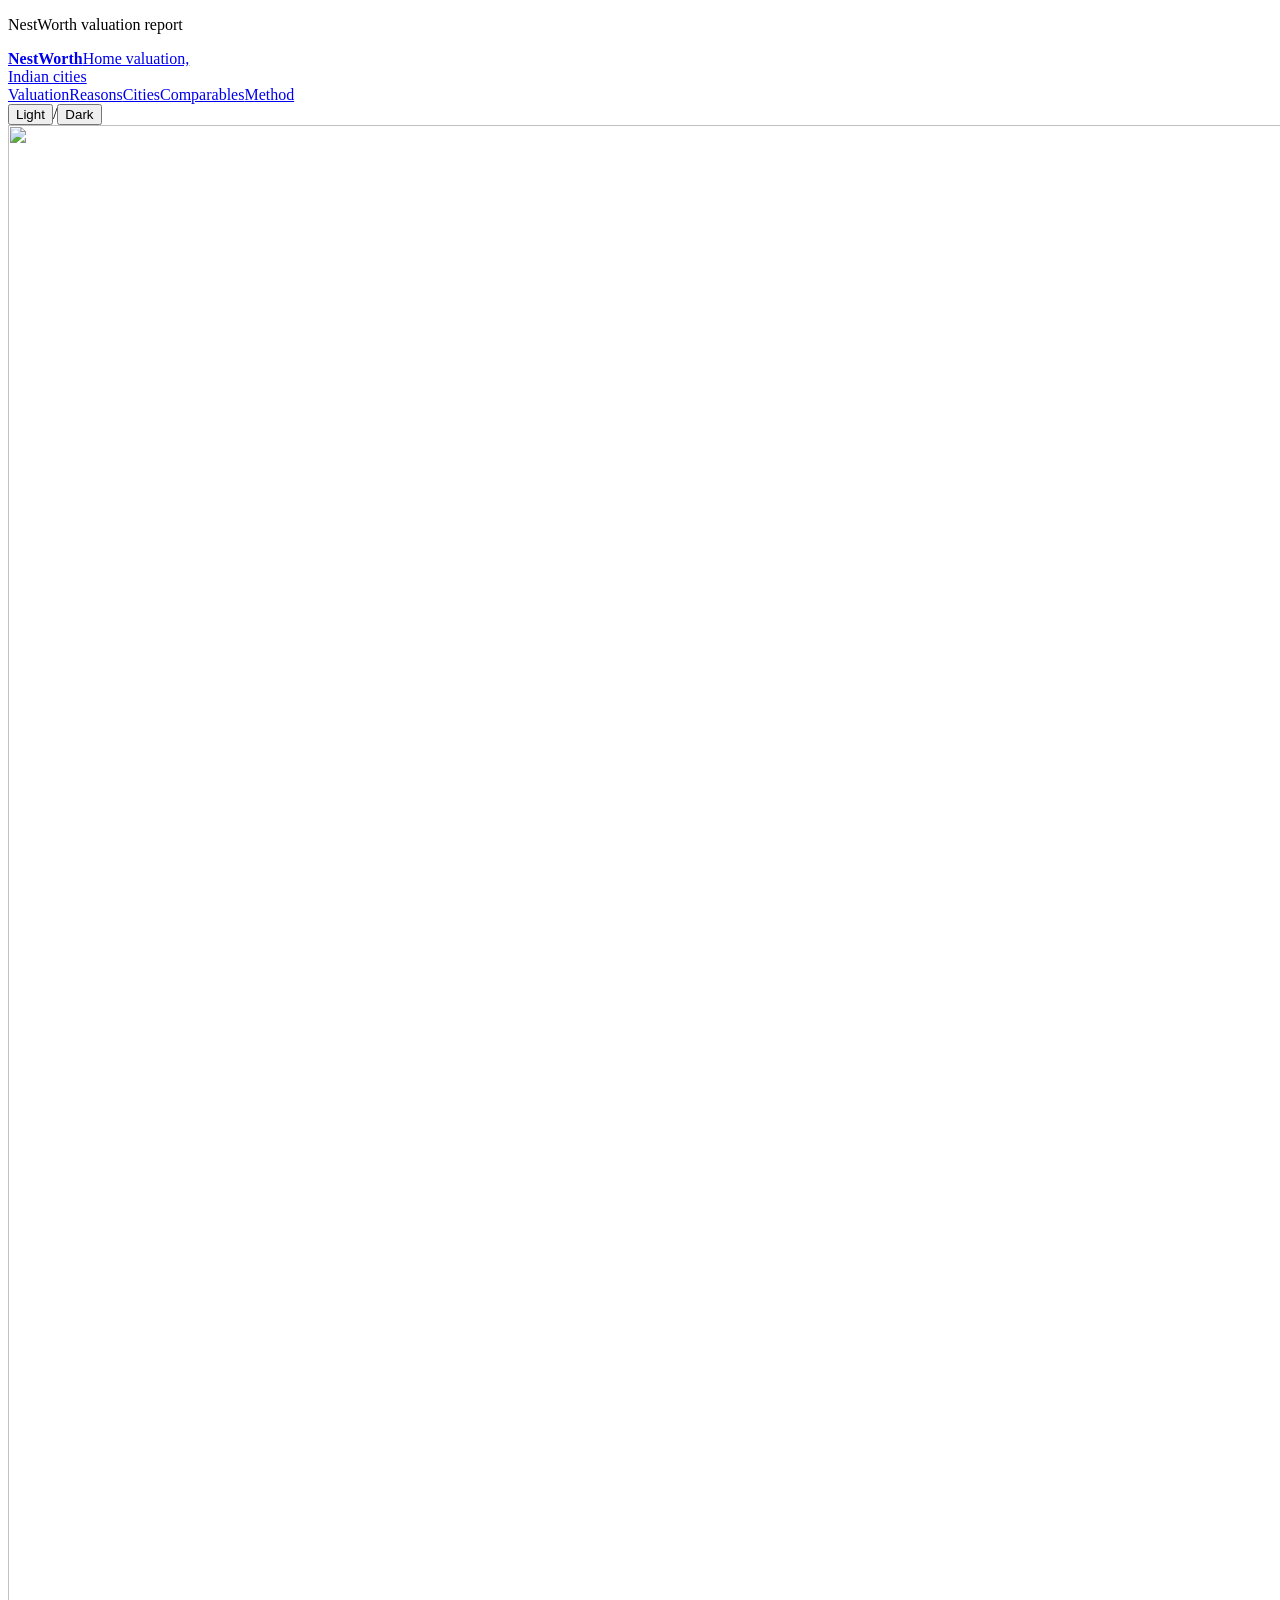
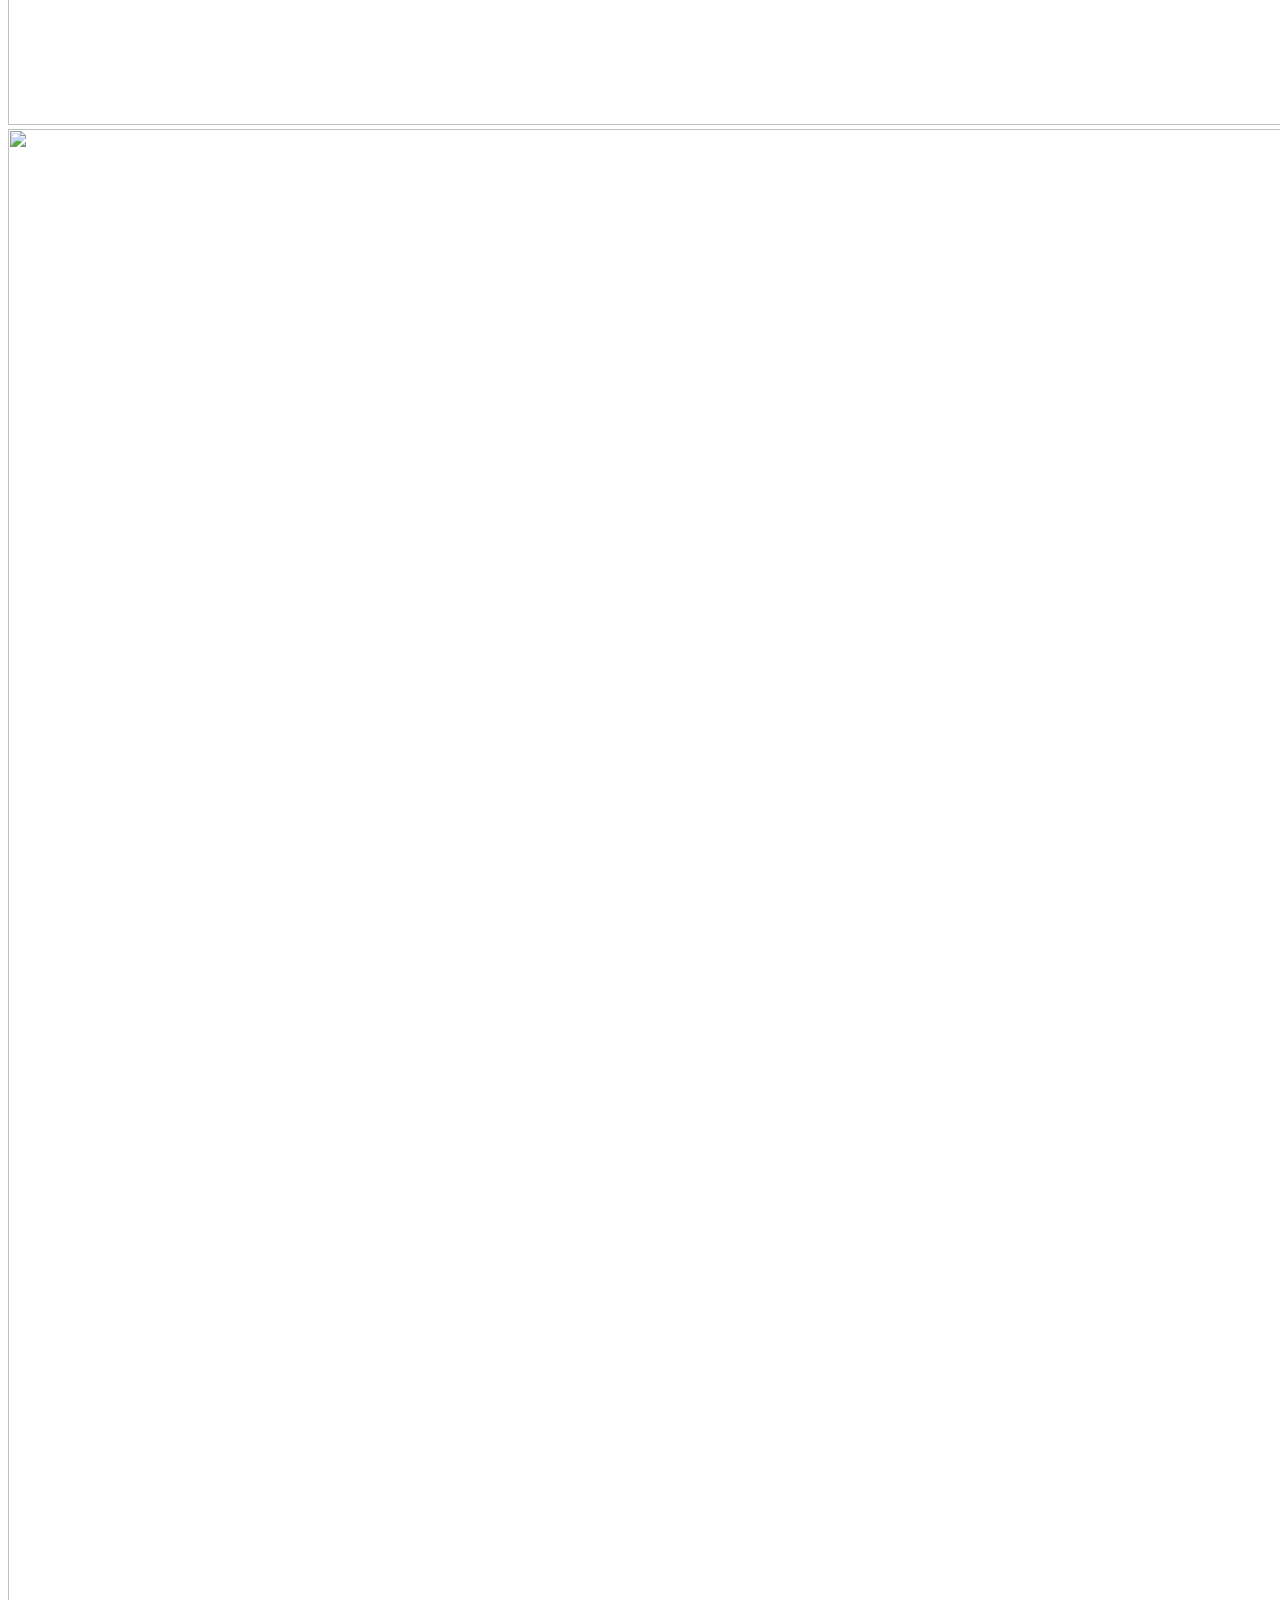
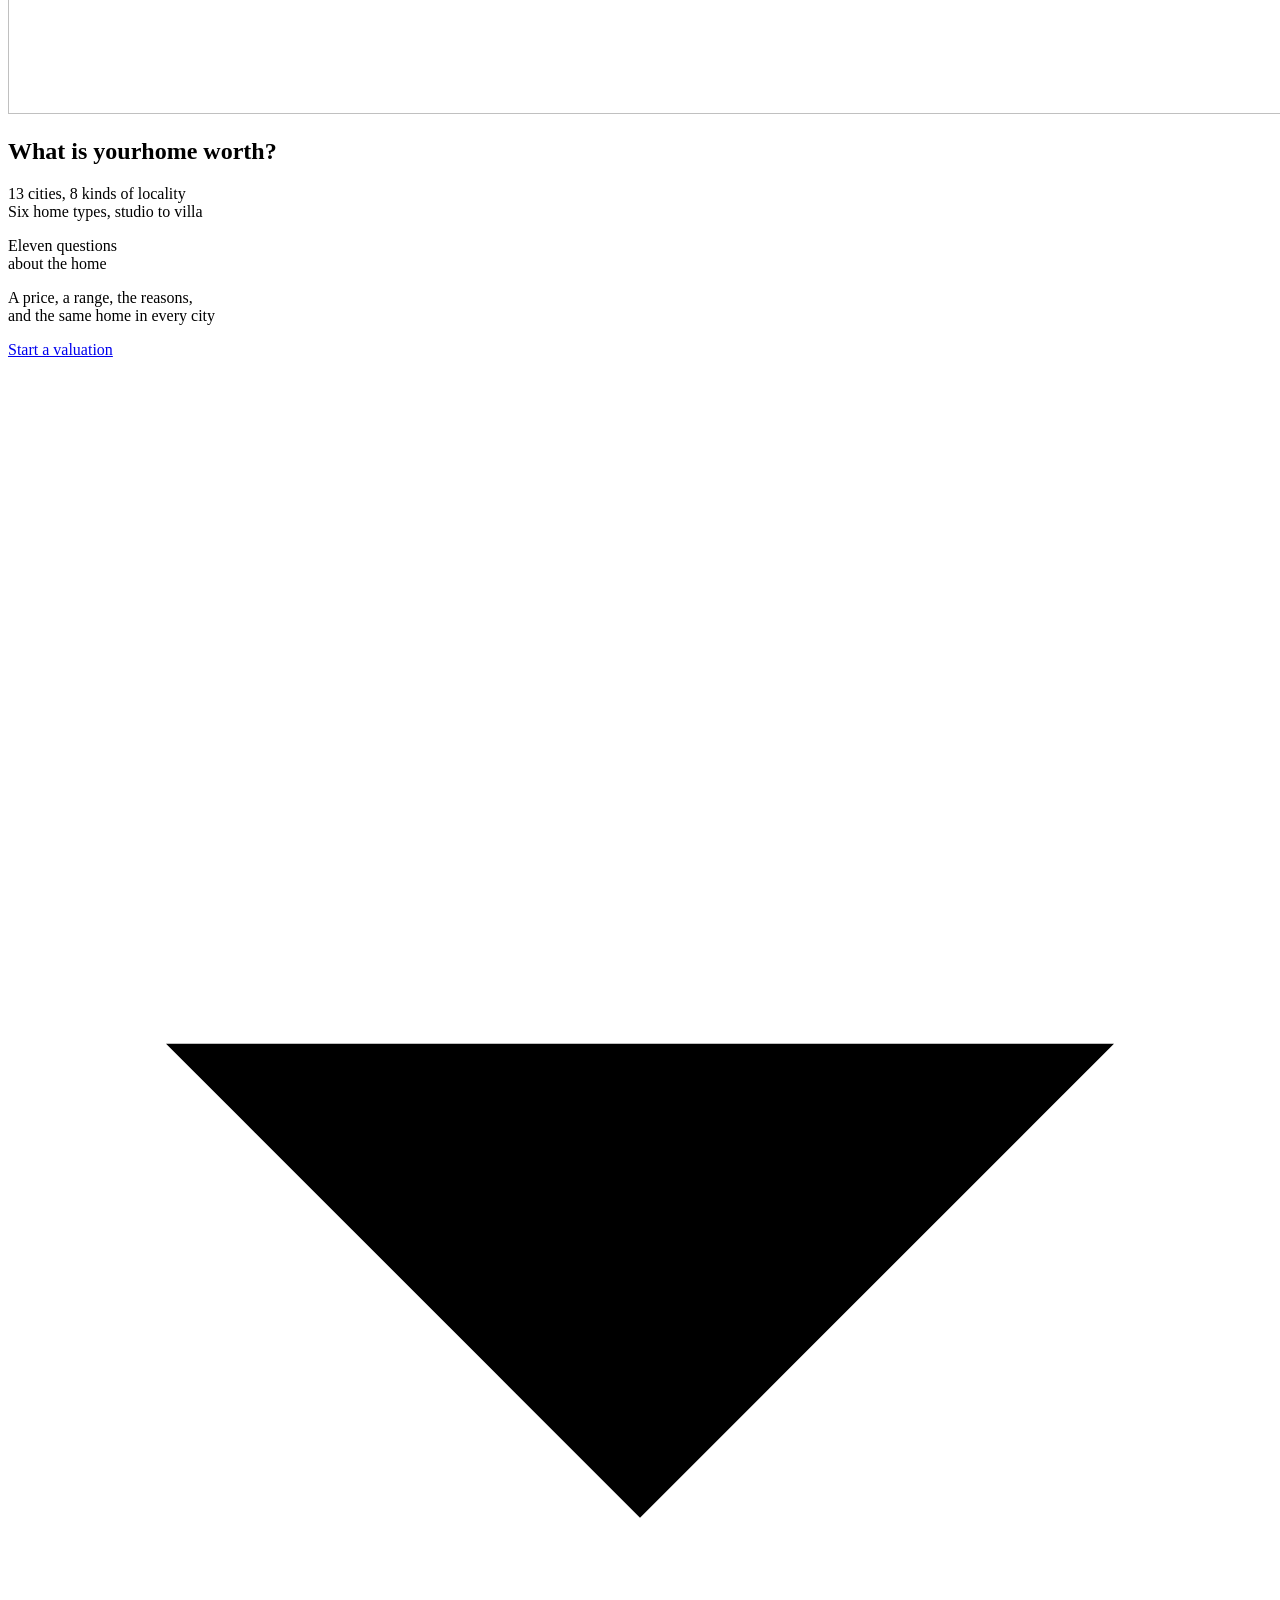
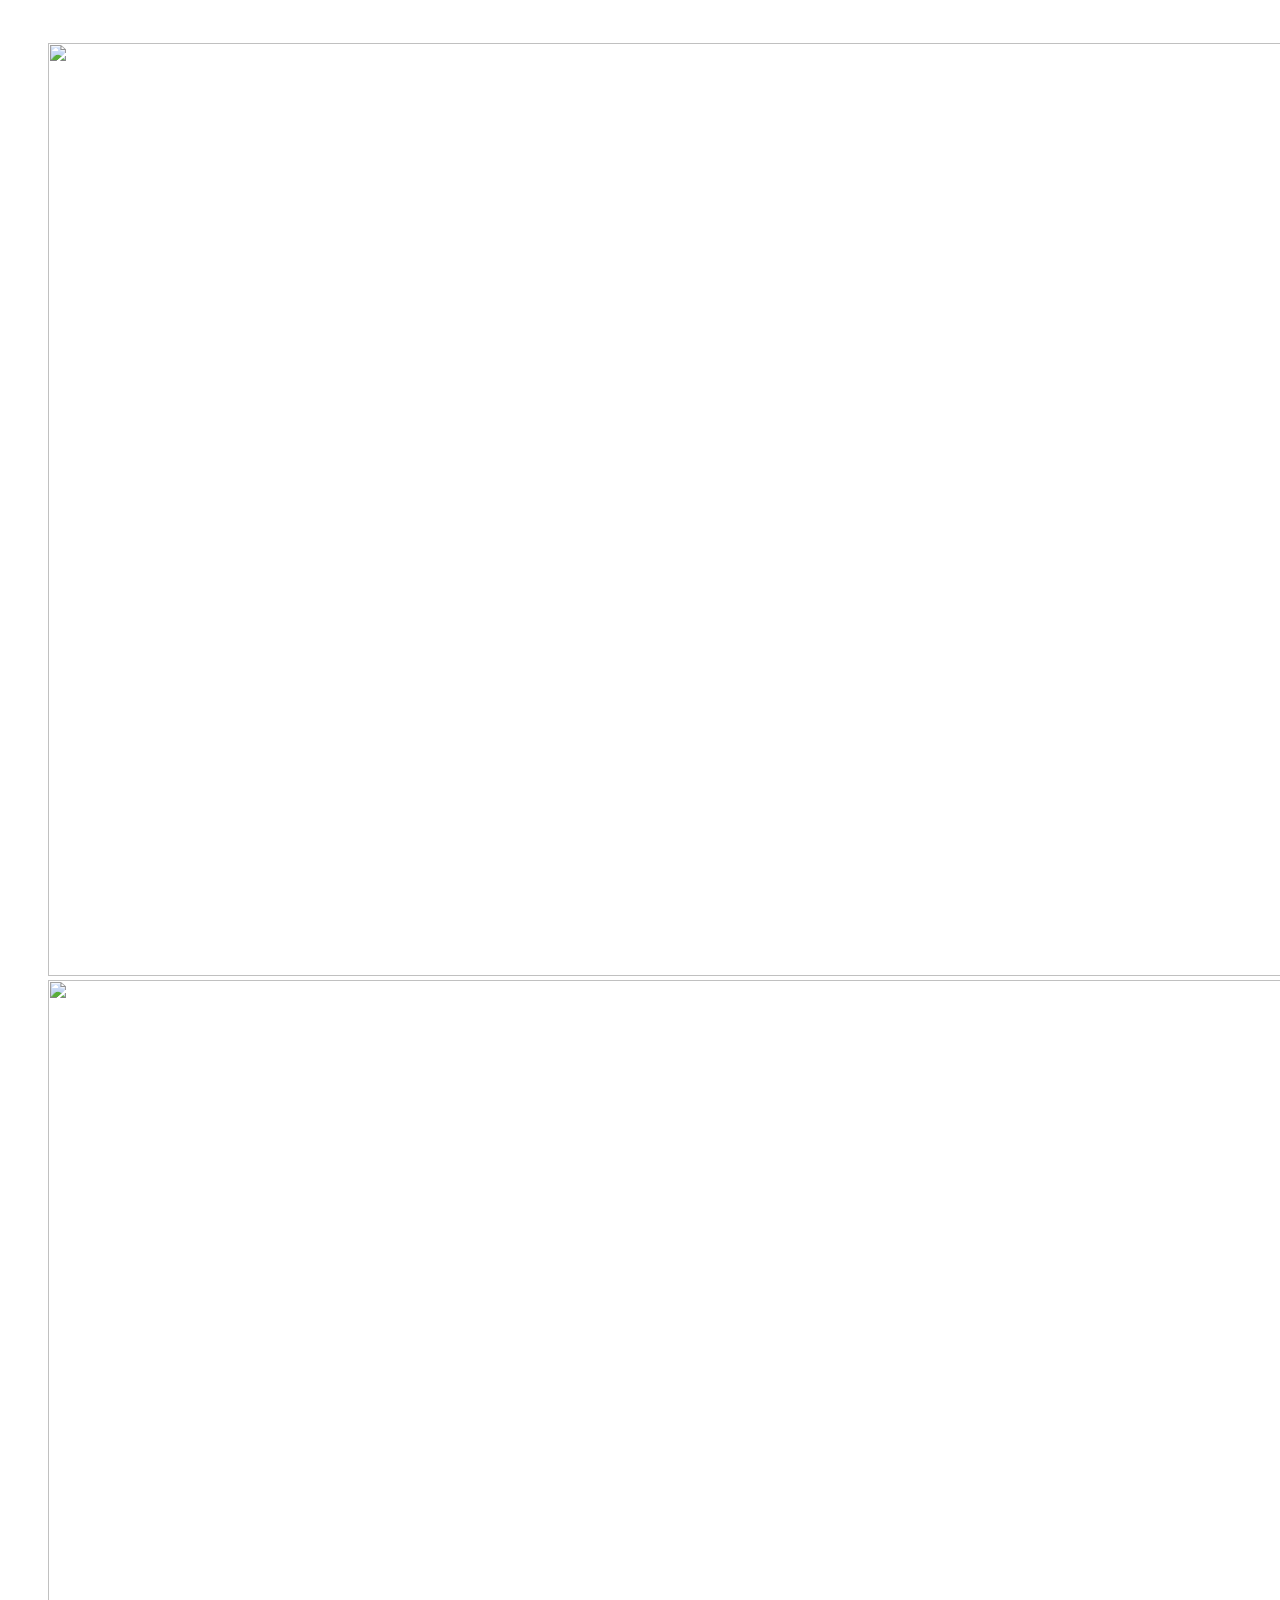
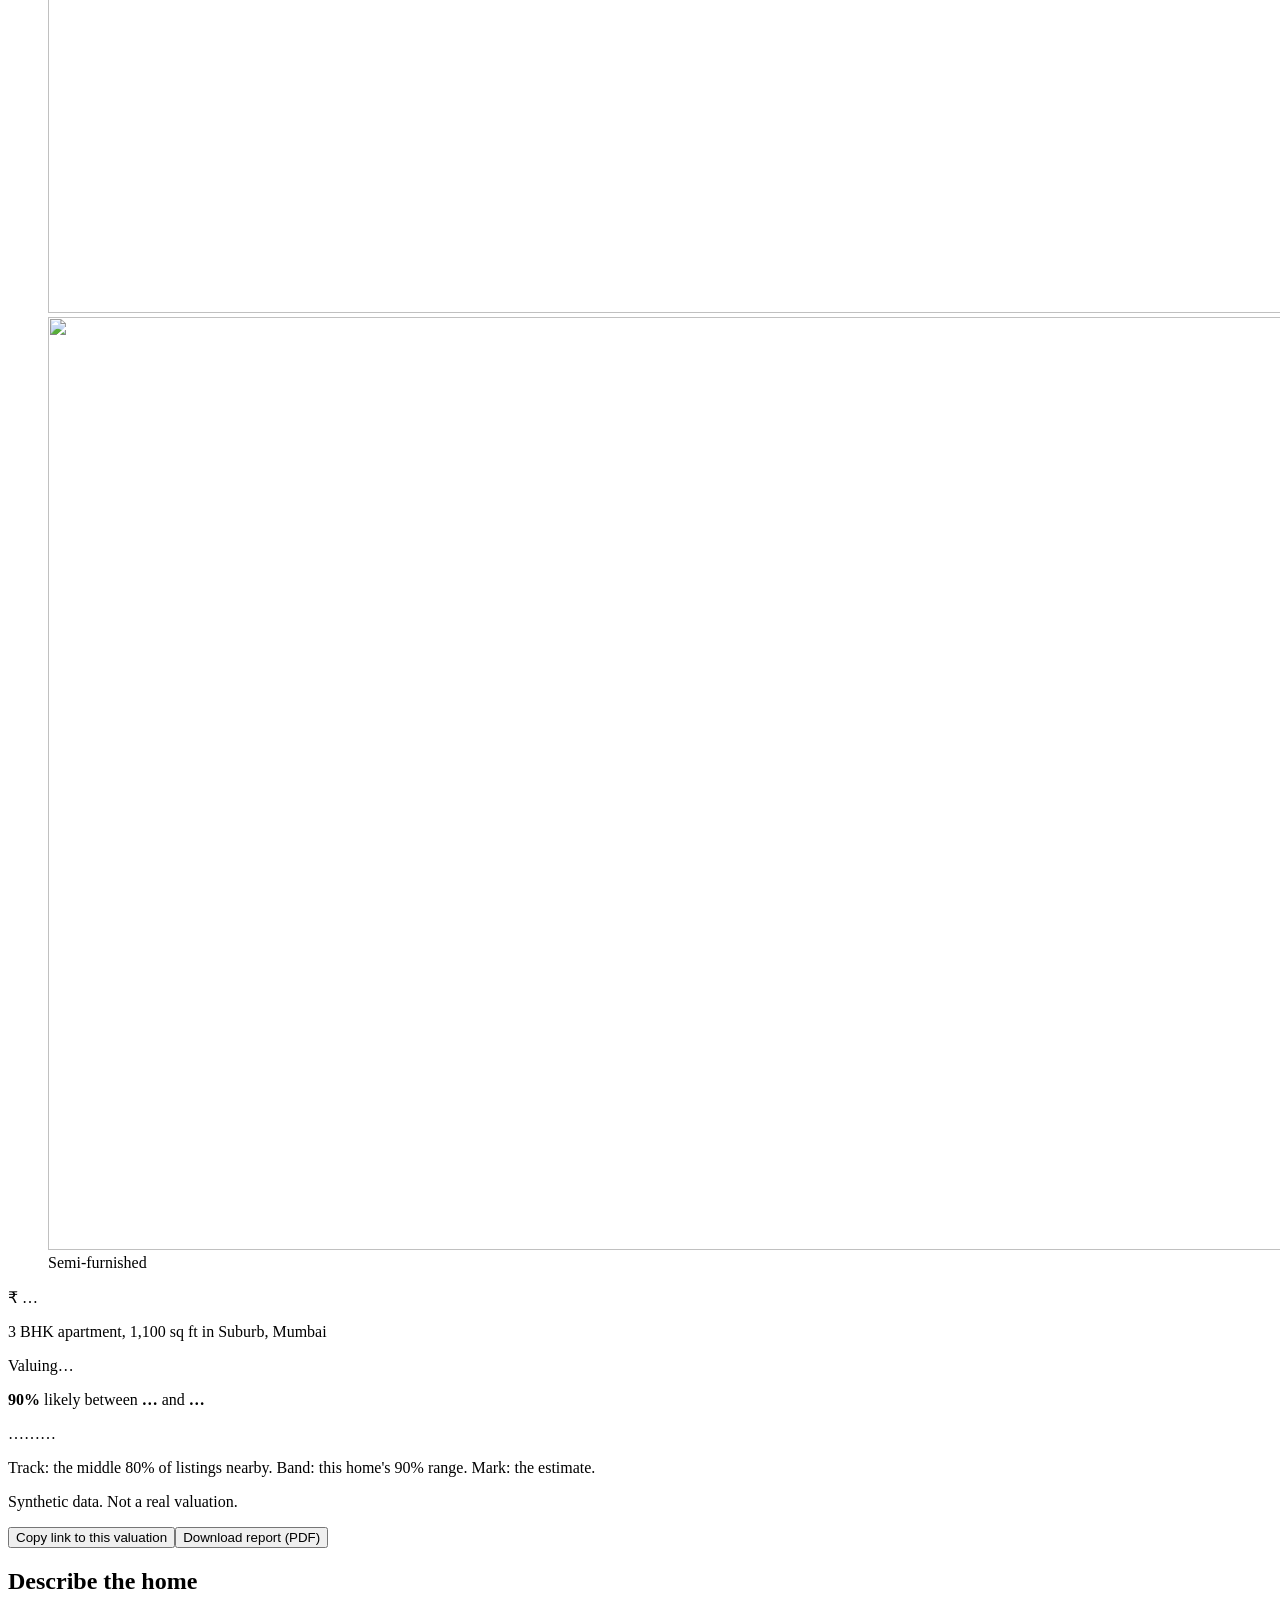
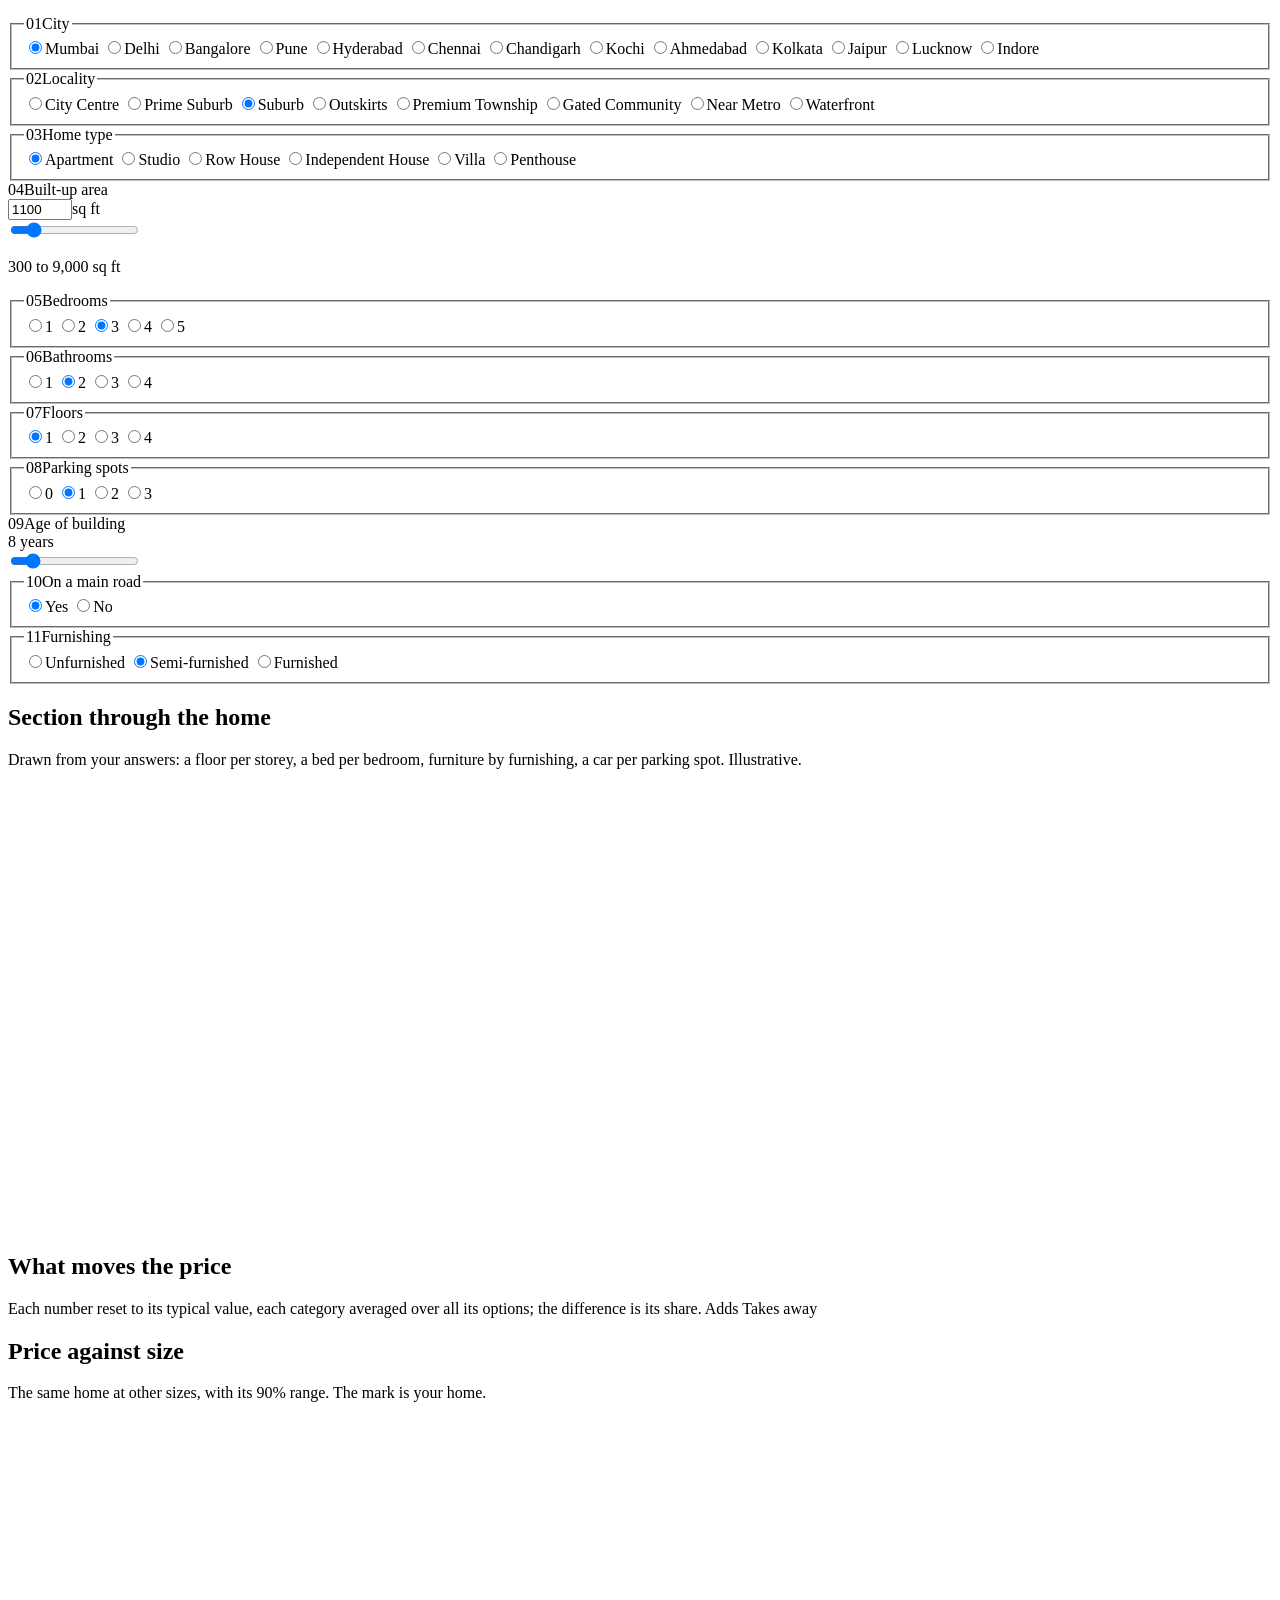
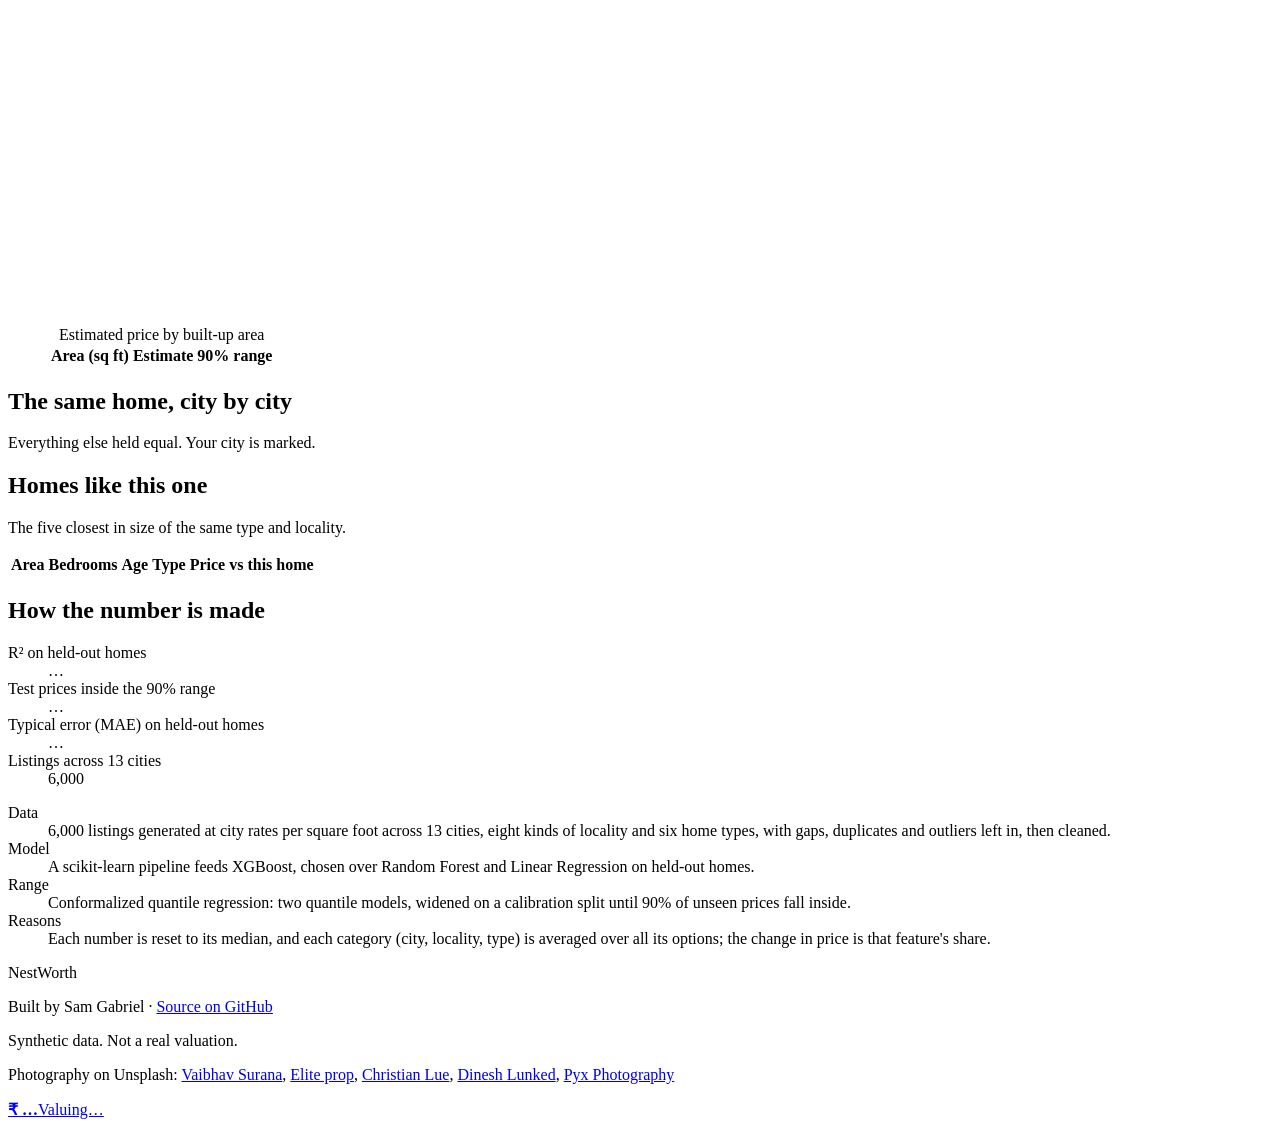
==== commit c77052a3: "13 cities, 8 localities and 6 home types; size curve, city comparison, share links and a print repor" ====
--- a/src/api/static/index.html
+++ b/src/api/static/index.html
@@ -3,8 +3,8 @@
 <head>
 <meta charset="utf-8">
 <meta name="viewport" content="width=device-width, initial-scale=1">
-<title>NestWorth · Home valuation for Indian metros</title>
-<meta name="description" content="Value a home in Mumbai, Delhi, Bangalore, Chennai or Kolkata. A price, a calibrated 90% range, the reasons behind it, and the homes it resembles.">
+<title>NestWorth · Home valuation for Indian cities</title>
+<meta name="description" content="Value an apartment, villa or house in 13 Indian cities. A price, a calibrated 90% range, the reasons behind it, the same home in every city, and the homes it resembles.">
 <meta name="theme-color" content="#121211">
 <script>try{var t=localStorage.getItem("nw-theme");document.documentElement.dataset.theme=t||(matchMedia("(prefers-color-scheme: dark)").matches?"dark":"light")}catch(e){document.documentElement.dataset.theme="light"}document.documentElement.classList.add("js")</script>
 <link rel="preload" href="/fonts/archivo-latin.woff2" as="font" type="font/woff2" crossorigin>
@@ -12,11 +12,12 @@
 <link rel="stylesheet" href="/style.css">
 </head>
 <body>
+<p class="print-head" id="print-head">NestWorth valuation report</p>
 
 <header class="top">
-  <a class="brand" href="#top"><b>NestWorth</b><span>Home valuation,<br>Indian metros</span></a>
+  <a class="brand" href="#top"><b>NestWorth</b><span>Home valuation,<br>Indian cities</span></a>
   <nav class="nav" aria-label="Sections">
-    <a href="#value">Valuation</a><a href="#reasons">Reasons</a><a href="#homes">Comparables</a><a href="#method">Method</a>
+    <a href="#value">Valuation</a><a href="#reasons">Reasons</a><a href="#cities">Cities</a><a href="#homes">Comparables</a><a href="#method">Method</a>
   </nav>
   <div class="theme" role="radiogroup" aria-label="Theme">
     <button type="button" role="radio" data-theme-set="light">Light</button><span aria-hidden="true">/</span><button type="button" role="radio" data-theme-set="dark">Dark</button>
@@ -31,9 +32,9 @@
     </div>
     <h1 id="hero-h" class="hero-h"><span class="line"><span>What is your</span></span><span class="line"><span>home worth?</span></span></h1>
     <div class="hero-foot">
-      <p>Five metros<br>Mumbai, Delhi, Bangalore, Chennai, Kolkata</p>
-      <p>Ten questions<br>about the home</p>
-      <p>A price, a range, the reasons<br>and the homes it resembles</p>
+      <p>13 cities, 8 kinds of locality<br>Six home types, studio to villa</p>
+      <p>Eleven questions<br>about the home</p>
+      <p>A price, a range, the reasons,<br>and the same home in every city</p>
       <a class="go" href="#value">Start a valuation <svg viewBox="0 0 12 12" aria-hidden="true"><path d="M6 1v10M1.5 6.5 6 11l4.5-4.5"/></svg></a>
     </div>
   </section>
@@ -46,16 +47,17 @@
         <img data-room="furnished" src="/img/room-furnished.webp" alt="" width="1400" height="933" loading="lazy">
         <figcaption id="room-cap">Semi-furnished</figcaption>
       </figure>
-      <p class="price" id="price">₹ —</p>
-      <p class="subject" id="price-label">3 BHK, 1,100 sq ft in Suburb, Mumbai</p>
+      <p class="price" id="price">₹ …</p>
+      <p class="subject" id="price-label">3 BHK apartment, 1,100 sq ft in Suburb, Mumbai</p>
       <p class="ppsf" id="ppsf">Valuing…</p>
       <div class="range">
-        <p class="range-read"><b id="range-pct">90%</b> likely between <b id="range-lo">—</b> and <b id="range-hi">—</b></p>
+        <p class="range-read"><b id="range-pct">90%</b> likely between <b id="range-lo">…</b> and <b id="range-hi">…</b></p>
         <div class="track" aria-hidden="true"><i class="band" id="band"></i><i class="pin" id="pin"></i></div>
-        <div class="ticks" aria-hidden="true"><span id="t-low">—</span><span id="t-mid">—</span><span id="t-high">—</span></div>
+        <div class="ticks" aria-hidden="true"><span id="t-low">…</span><span id="t-mid">…</span><span id="t-high">…</span></div>
         <p class="note" id="range-cap">Track: the middle 80% of listings nearby. Band: this home's 90% range. Mark: the estimate.</p>
       </div>
       <p class="note warn">Synthetic data. Not a real valuation.</p>
+      <div class="actions"><button type="button" id="share">Copy link to this valuation</button><button type="button" id="report">Download report (PDF)</button></div>
       <p class="status" id="status" role="status"></p>
       <p class="sr-only" id="said" aria-live="polite"></p>
     </aside>
@@ -68,8 +70,16 @@
           <label><input type="radio" name="city" value="Mumbai" checked><span>Mumbai</span></label>
           <label><input type="radio" name="city" value="Delhi"><span>Delhi</span></label>
           <label><input type="radio" name="city" value="Bangalore"><span>Bangalore</span></label>
+          <label><input type="radio" name="city" value="Pune"><span>Pune</span></label>
+          <label><input type="radio" name="city" value="Hyderabad"><span>Hyderabad</span></label>
           <label><input type="radio" name="city" value="Chennai"><span>Chennai</span></label>
+          <label><input type="radio" name="city" value="Chandigarh"><span>Chandigarh</span></label>
+          <label><input type="radio" name="city" value="Kochi"><span>Kochi</span></label>
+          <label><input type="radio" name="city" value="Ahmedabad"><span>Ahmedabad</span></label>
           <label><input type="radio" name="city" value="Kolkata"><span>Kolkata</span></label>
+          <label><input type="radio" name="city" value="Jaipur"><span>Jaipur</span></label>
+          <label><input type="radio" name="city" value="Lucknow"><span>Lucknow</span></label>
+          <label><input type="radio" name="city" value="Indore"><span>Indore</span></label>
         </div>
       </fieldset>
 
@@ -80,19 +90,33 @@
           <label><input type="radio" name="location" value="Suburb" checked><span>Suburb</span></label>
           <label><input type="radio" name="location" value="Outskirts"><span>Outskirts</span></label>
           <label><input type="radio" name="location" value="Premium Township"><span>Premium Township</span></label>
+          <label><input type="radio" name="location" value="Gated Community"><span>Gated Community</span></label>
+          <label><input type="radio" name="location" value="Near Metro"><span>Near Metro</span></label>
+          <label><input type="radio" name="location" value="Waterfront"><span>Waterfront</span></label>
+        </div>
+      </fieldset>
+
+      <fieldset class="row"><legend><span class="no">03</span>Home type</legend>
+        <div class="opts">
+          <label><input type="radio" name="property_type" value="Apartment" checked><span>Apartment</span></label>
+          <label><input type="radio" name="property_type" value="Studio"><span>Studio</span></label>
+          <label><input type="radio" name="property_type" value="Row House"><span>Row House</span></label>
+          <label><input type="radio" name="property_type" value="Independent House"><span>Independent House</span></label>
+          <label><input type="radio" name="property_type" value="Villa"><span>Villa</span></label>
+          <label><input type="radio" name="property_type" value="Penthouse"><span>Penthouse</span></label>
         </div>
       </fieldset>
 
       <div class="row">
-        <label class="lab" for="area"><span class="no">03</span>Built-up area</label>
+        <label class="lab" for="area"><span class="no">04</span>Built-up area</label>
         <div class="slide">
           <div class="readout"><input id="area" name="area" type="number" inputmode="numeric" value="1100" min="300" max="9000" step="10" aria-describedby="area-hint"><span>sq ft</span></div>
-          <input type="range" id="area-range" min="300" max="4000" step="10" value="1100" aria-label="Built-up area, slider">
+          <input type="range" id="area-range" min="300" max="6000" step="10" value="1100" aria-label="Built-up area, slider">
           <p id="area-hint" class="hint">300 to 9,000 sq ft</p>
         </div>
       </div>
 
-      <fieldset class="row"><legend><span class="no">04</span>Bedrooms</legend>
+      <fieldset class="row"><legend><span class="no">05</span>Bedrooms</legend>
         <div class="opts num">
           <label><input type="radio" name="bedrooms" value="1"><span>1</span></label>
           <label><input type="radio" name="bedrooms" value="2"><span>2</span></label>
@@ -102,7 +126,7 @@
         </div>
       </fieldset>
 
-      <fieldset class="row"><legend><span class="no">05</span>Bathrooms</legend>
+      <fieldset class="row"><legend><span class="no">06</span>Bathrooms</legend>
         <div class="opts num">
           <label><input type="radio" name="bathrooms" value="1"><span>1</span></label>
           <label><input type="radio" name="bathrooms" value="2" checked><span>2</span></label>
@@ -111,16 +135,16 @@
         </div>
       </fieldset>
 
-      <fieldset class="row"><legend><span class="no">06</span>Floors</legend>
-        <div class="opts num">
-          <label><input type="radio" name="stories" value="1"><span>1</span></label>
-          <label><input type="radio" name="stories" value="2" checked><span>2</span></label>
+      <fieldset class="row"><legend><span class="no">07</span>Floors</legend>
+        <div class="opts num">
+          <label><input type="radio" name="stories" value="1" checked><span>1</span></label>
+          <label><input type="radio" name="stories" value="2"><span>2</span></label>
           <label><input type="radio" name="stories" value="3"><span>3</span></label>
           <label><input type="radio" name="stories" value="4"><span>4</span></label>
         </div>
       </fieldset>
 
-      <fieldset class="row"><legend><span class="no">07</span>Parking spots</legend>
+      <fieldset class="row"><legend><span class="no">08</span>Parking spots</legend>
         <div class="opts num">
           <label><input type="radio" name="parking" value="0"><span>0</span></label>
           <label><input type="radio" name="parking" value="1" checked><span>1</span></label>
@@ -130,21 +154,21 @@
       </fieldset>
 
       <div class="row">
-        <label class="lab" for="age"><span class="no">08</span>Age of building</label>
+        <label class="lab" for="age"><span class="no">09</span>Age of building</label>
         <div class="slide">
           <div class="readout"><output id="age-out" for="age">8 years</output></div>
           <input type="range" id="age" name="house_age" min="0" max="60" step="1" value="8">
         </div>
       </div>
 
-      <fieldset class="row"><legend><span class="no">09</span>On a main road</legend>
+      <fieldset class="row"><legend><span class="no">10</span>On a main road</legend>
         <div class="opts">
           <label><input type="radio" name="main_road" value="yes" checked><span>Yes</span></label>
           <label><input type="radio" name="main_road" value="no"><span>No</span></label>
         </div>
       </fieldset>
 
-      <fieldset class="row"><legend><span class="no">10</span>Furnishing</legend>
+      <fieldset class="row"><legend><span class="no">11</span>Furnishing</legend>
         <div class="opts">
           <label><input type="radio" name="furnishing_status" value="unfurnished"><span>Unfurnished</span></label>
           <label><input type="radio" name="furnishing_status" value="semi-furnished" checked><span>Semi-furnished</span></label>
@@ -167,18 +191,38 @@
   <section id="reasons" class="reasons" aria-labelledby="reasons-h">
     <div class="sec-head">
       <h2 id="reasons-h" class="h2">What moves the price</h2>
-      <p class="note">Each feature reset to a typical listing's value; the change is its share. <span class="key"><i class="up"></i>Adds <i class="down"></i>Takes away</span></p>
+      <p class="note">Each number reset to its typical value, each category averaged over all its options; the difference is its share. <span class="key"><i class="up"></i>Adds <i class="down"></i>Takes away</span></p>
     </div>
     <ol class="factors" id="factors"></ol>
   </section>
 
+  <section class="sizes" aria-labelledby="sizes-h">
+    <div class="sec-head">
+      <h2 id="sizes-h" class="h2">Price against size</h2>
+      <p class="note" id="sizes-note">The same home at other sizes, with its 90% range. The mark is your home.</p>
+    </div>
+    <figure class="curve">
+      <svg id="curve" viewBox="0 0 800 340" role="img" aria-labelledby="sizes-h"></svg>
+      <div class="tip" id="tip" hidden></div>
+      <table class="sr-only" id="curve-table"><caption>Estimated price by built-up area</caption><thead><tr><th scope="col">Area (sq ft)</th><th scope="col">Estimate</th><th scope="col">90% range</th></tr></thead><tbody></tbody></table>
+    </figure>
+  </section>
+
+  <section id="cities" class="cities" aria-labelledby="cities-h">
+    <div class="sec-head">
+      <h2 id="cities-h" class="h2">The same home, city by city</h2>
+      <p class="note" id="cities-note">Everything else held equal. Your city is marked.</p>
+    </div>
+    <ol class="city-list" id="city-list"></ol>
+  </section>
+
   <section id="homes" class="homes" aria-labelledby="homes-h">
     <div class="sec-head">
       <h2 id="homes-h" class="h2">Homes like this one</h2>
-      <p class="note" id="rate-sub">The five closest in size from the same locality.</p>
+      <p class="note" id="rate-sub">The five closest in size of the same type and locality.</p>
     </div>
     <table class="comps">
-      <thead><tr><th scope="col">Area</th><th scope="col">Bedrooms</th><th scope="col">Age</th><th scope="col">Price</th><th scope="col">vs this home</th></tr></thead>
+      <thead><tr><th scope="col">Area</th><th scope="col">Bedrooms</th><th scope="col">Age</th><th scope="col">Type</th><th scope="col">Price</th><th scope="col">vs this home</th></tr></thead>
       <tbody id="comps"></tbody>
     </table>
   </section>
@@ -186,16 +230,16 @@
   <section id="method" class="method" aria-labelledby="method-h">
     <h2 id="method-h" class="h2">How the number is made</h2>
     <dl class="stats">
-      <div><dt>R² on held-out homes</dt><dd id="r2">0.907</dd></div>
-      <div><dt>Test prices inside the 90% range</dt><dd id="cov">90%</dd></div>
-      <div><dt>Typical error (MAE) on held-out homes</dt><dd id="mae">₹14.2 L</dd></div>
-      <div><dt>Listings across five metros</dt><dd>1,500</dd></div>
+      <div><dt>R² on held-out homes</dt><dd id="r2">…</dd></div>
+      <div><dt>Test prices inside the 90% range</dt><dd id="cov">…</dd></div>
+      <div><dt>Typical error (MAE) on held-out homes</dt><dd id="mae">…</dd></div>
+      <div><dt>Listings across 13 cities</dt><dd>6,000</dd></div>
     </dl>
     <dl class="steps">
-      <div><dt>Data</dt><dd>1,500 listings generated at metro-city rates per square foot, with gaps, duplicates and outliers left in, then cleaned.</dd></div>
+      <div><dt>Data</dt><dd>6,000 listings generated at city rates per square foot across 13 cities, eight kinds of locality and six home types, with gaps, duplicates and outliers left in, then cleaned.</dd></div>
       <div><dt>Model</dt><dd>A scikit-learn pipeline feeds XGBoost, chosen over Random Forest and Linear Regression on held-out homes.</dd></div>
       <div><dt>Range</dt><dd>Conformalized quantile regression: two quantile models, widened on a calibration split until 90% of unseen prices fall inside.</dd></div>
-      <div><dt>Reasons</dt><dd>Each feature is reset to a typical listing's value in turn; the change in price is that feature's share.</dd></div>
+      <div><dt>Reasons</dt><dd>Each number is reset to its median, and each category (city, locality, type) is averaged over all its options; the change in price is that feature's share.</dd></div>
     </dl>
   </section>
 </main>
@@ -209,7 +253,7 @@
   </div>
 </footer>
 
-<a class="dock" id="dock" href="#value" aria-hidden="true" tabindex="-1"><b id="dock-price">₹ —</b><span id="dock-range">Valuing…</span></a>
+<a class="dock" id="dock" href="#value" aria-hidden="true" tabindex="-1"><b id="dock-price">₹ …</b><span id="dock-range">Valuing…</span></a>
 
 <noscript><p class="status">The valuation needs JavaScript to reach the model.</p></noscript>
 <script src="/scene.js"></script>
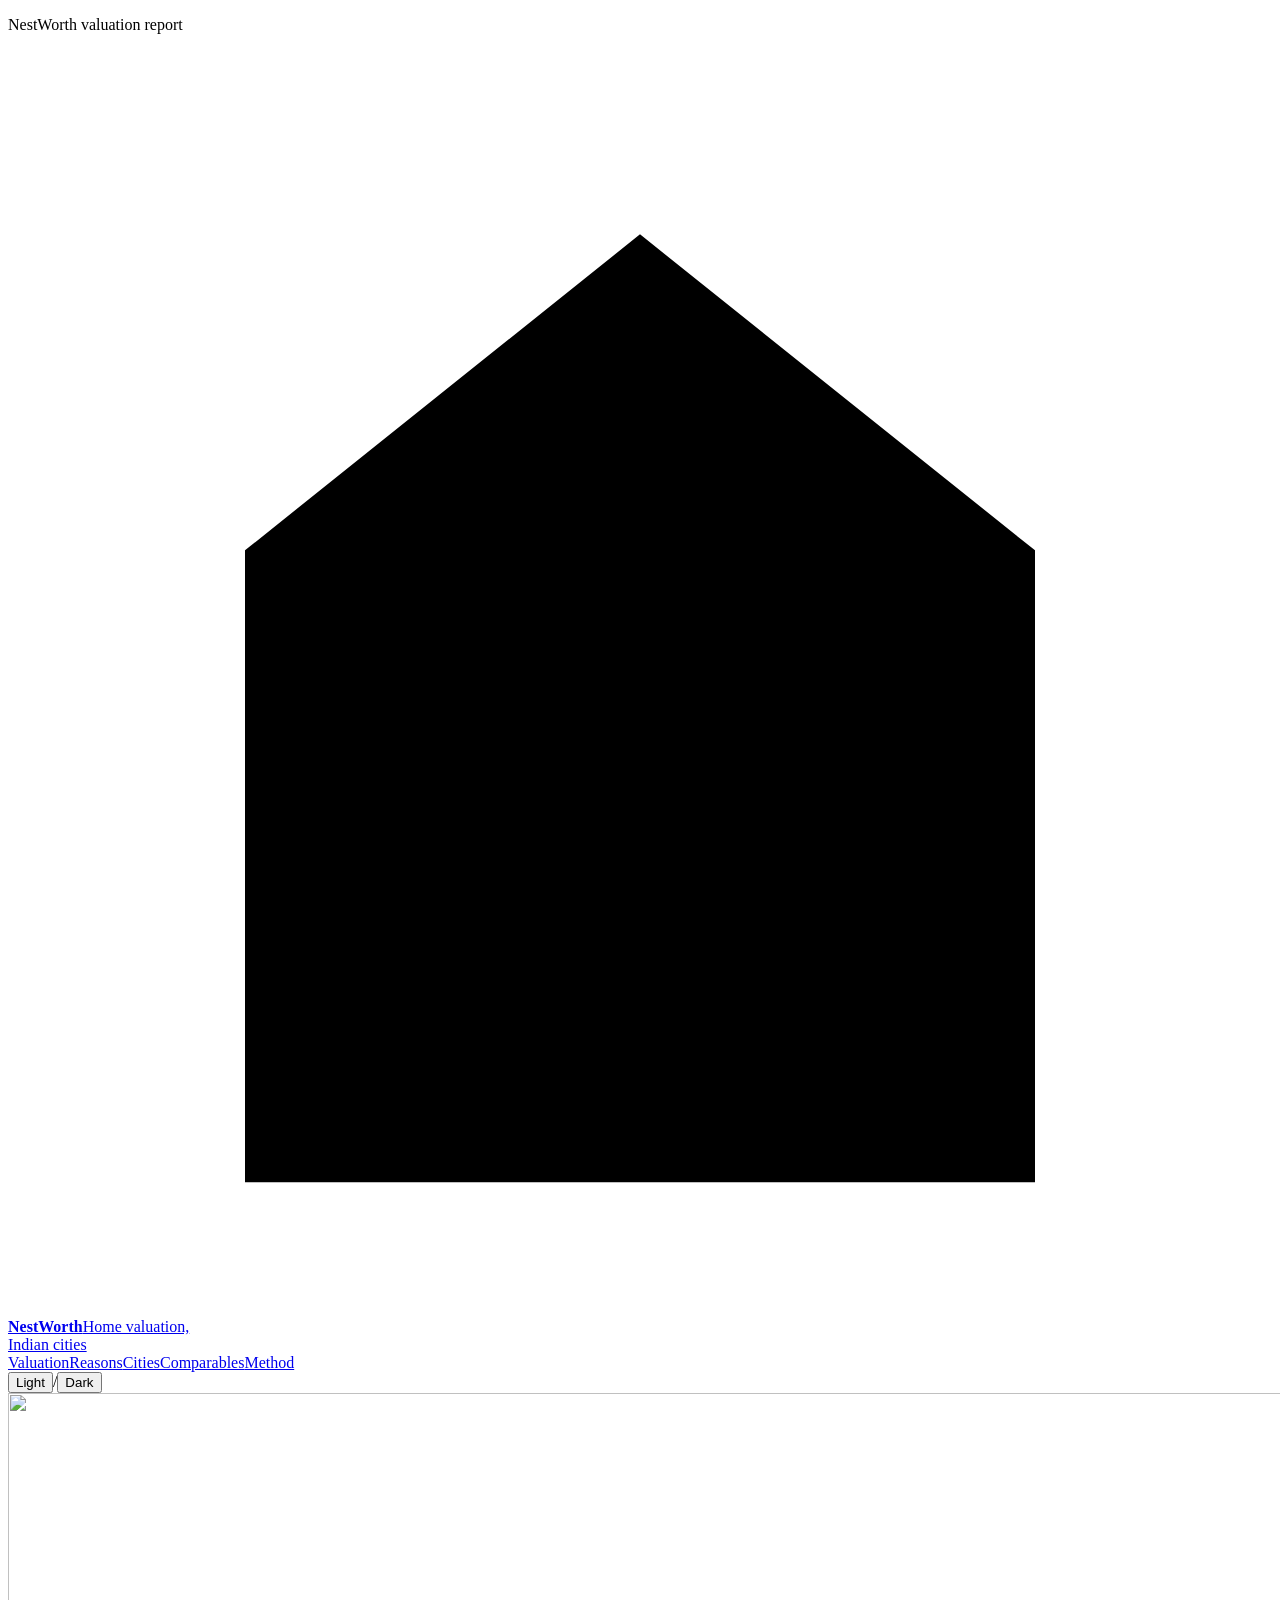
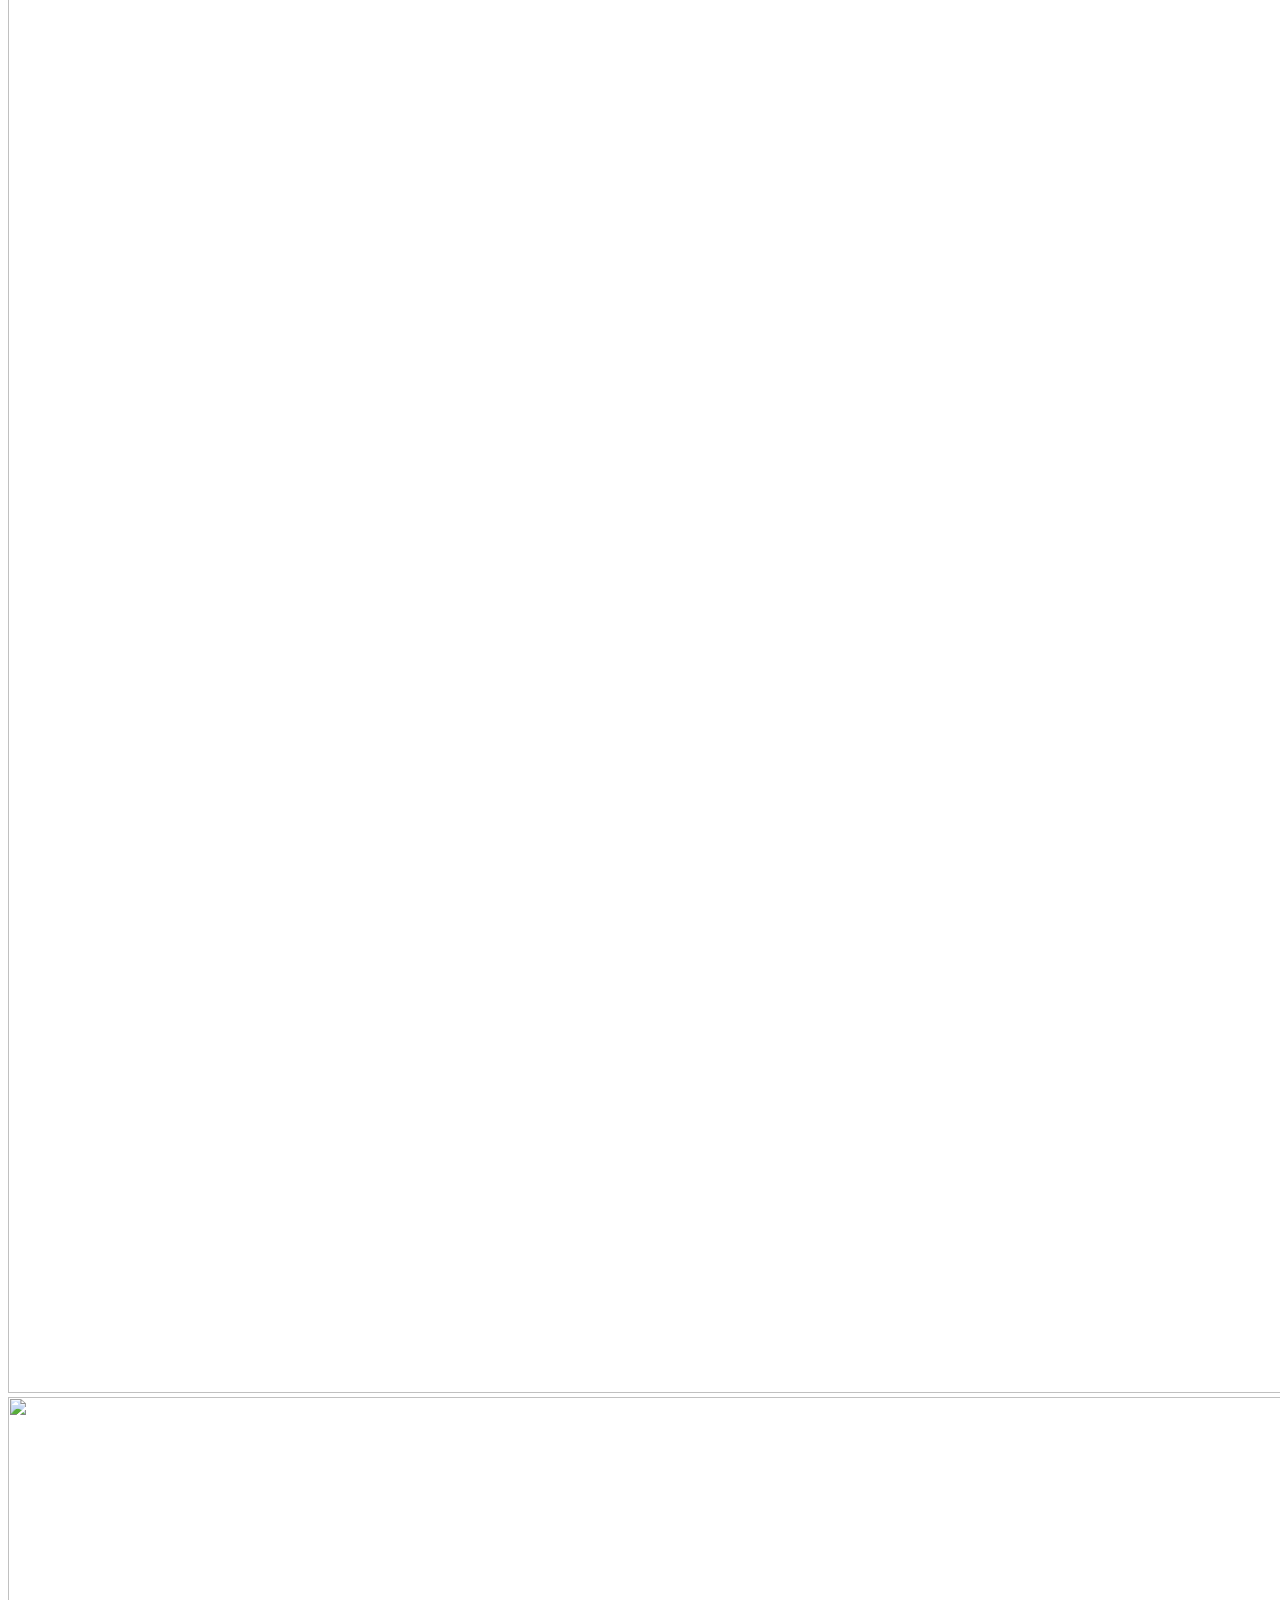
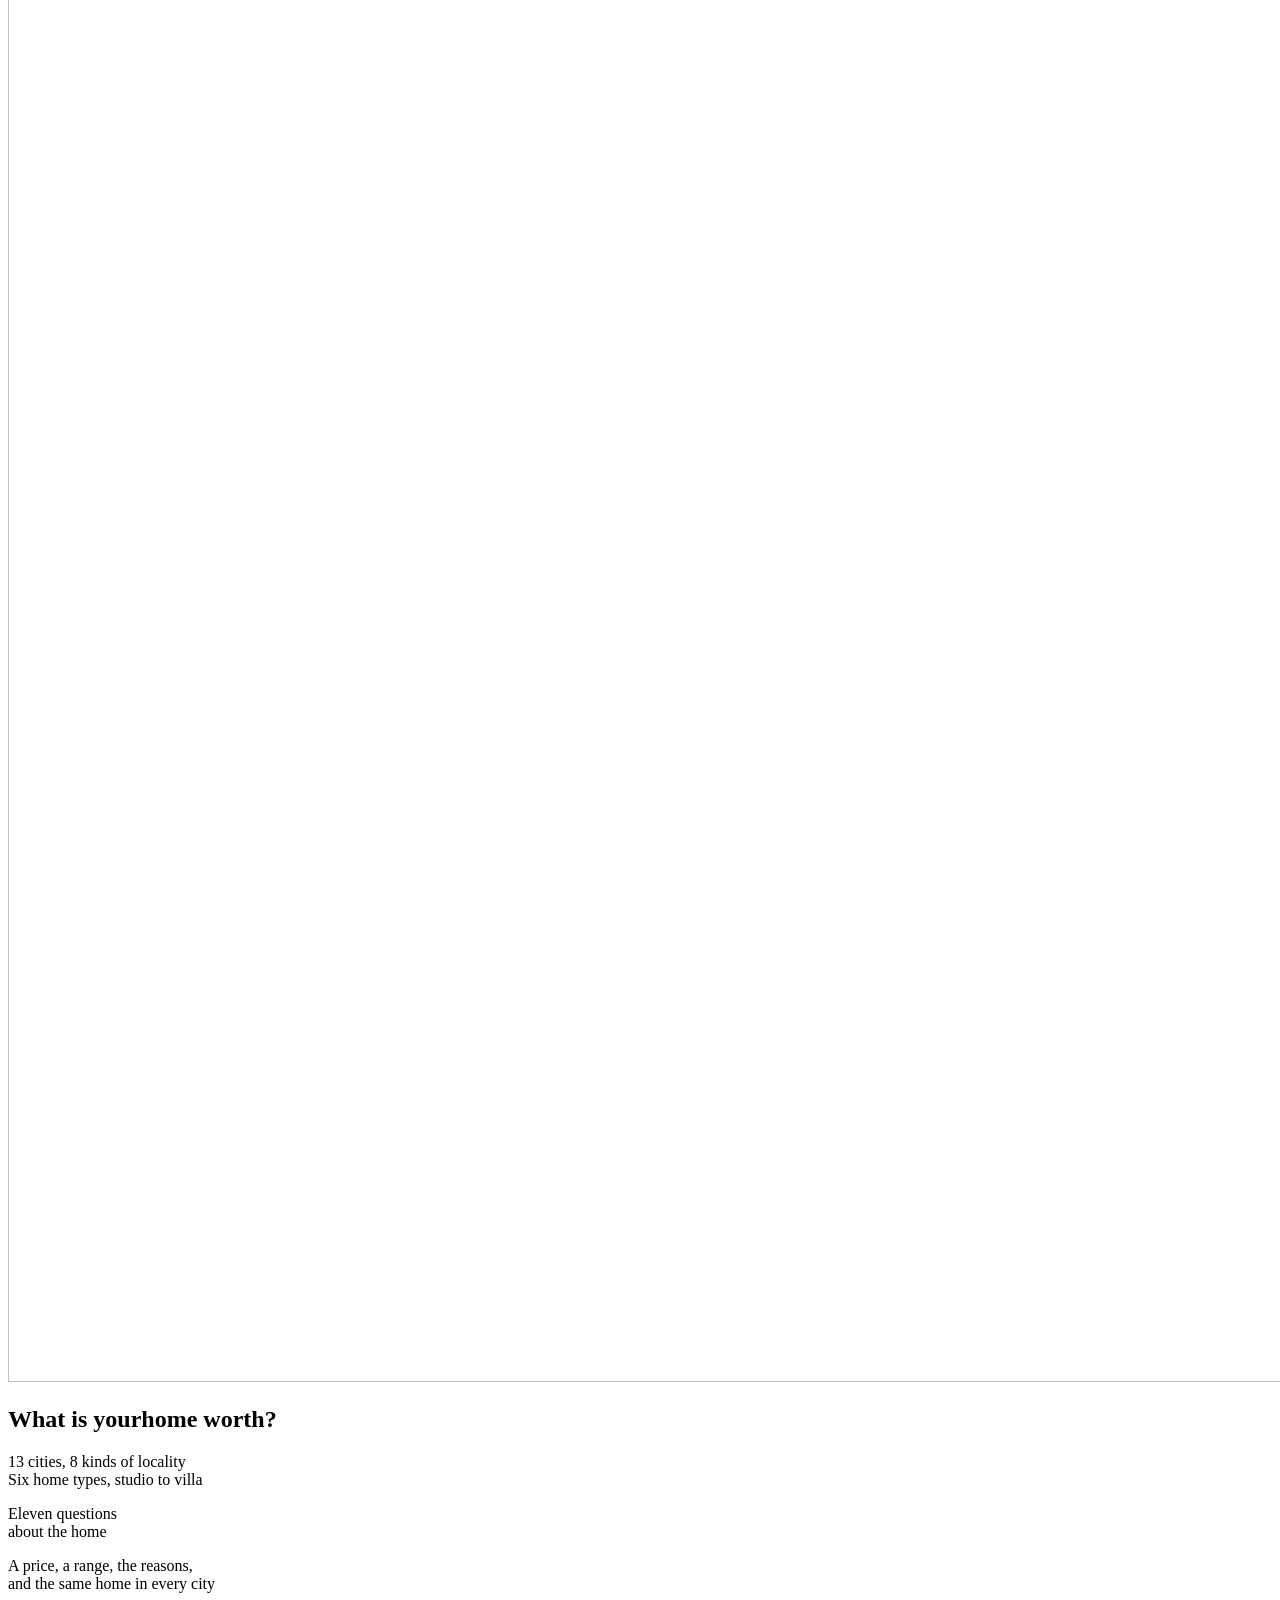
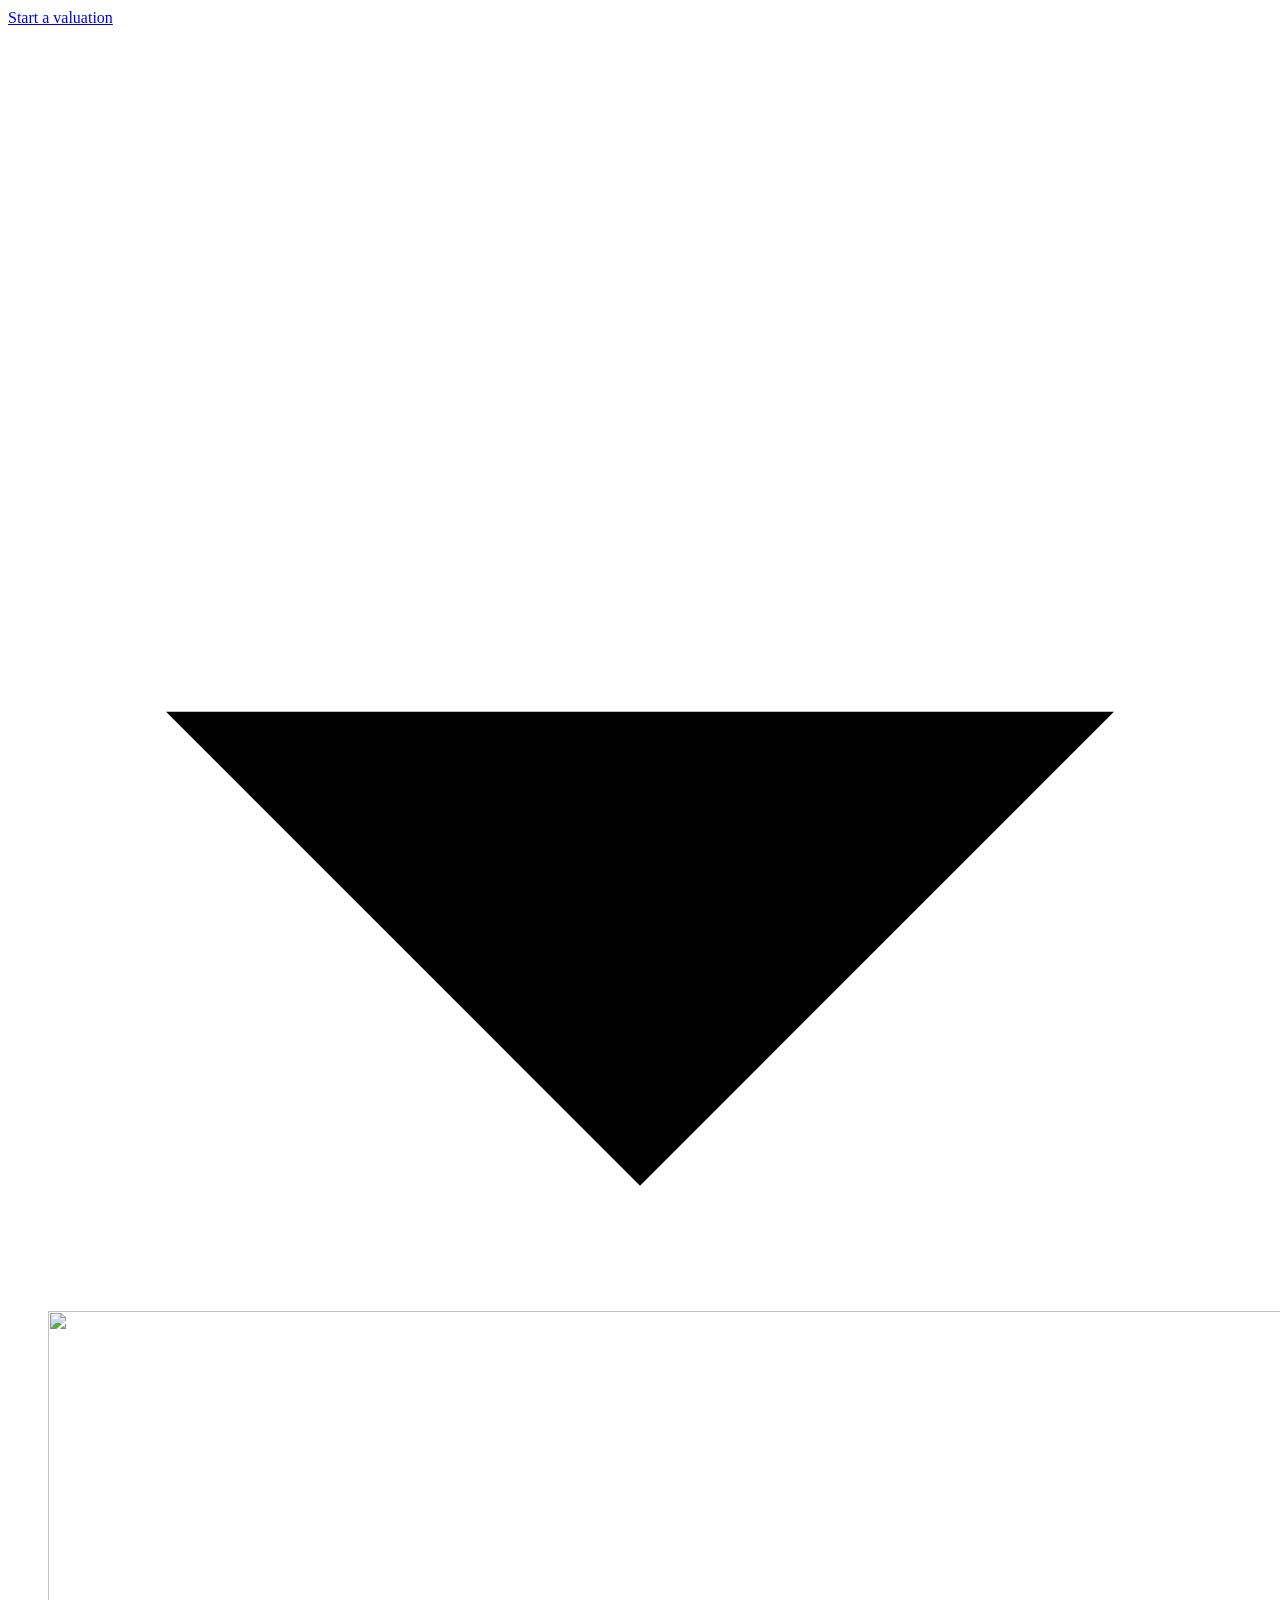
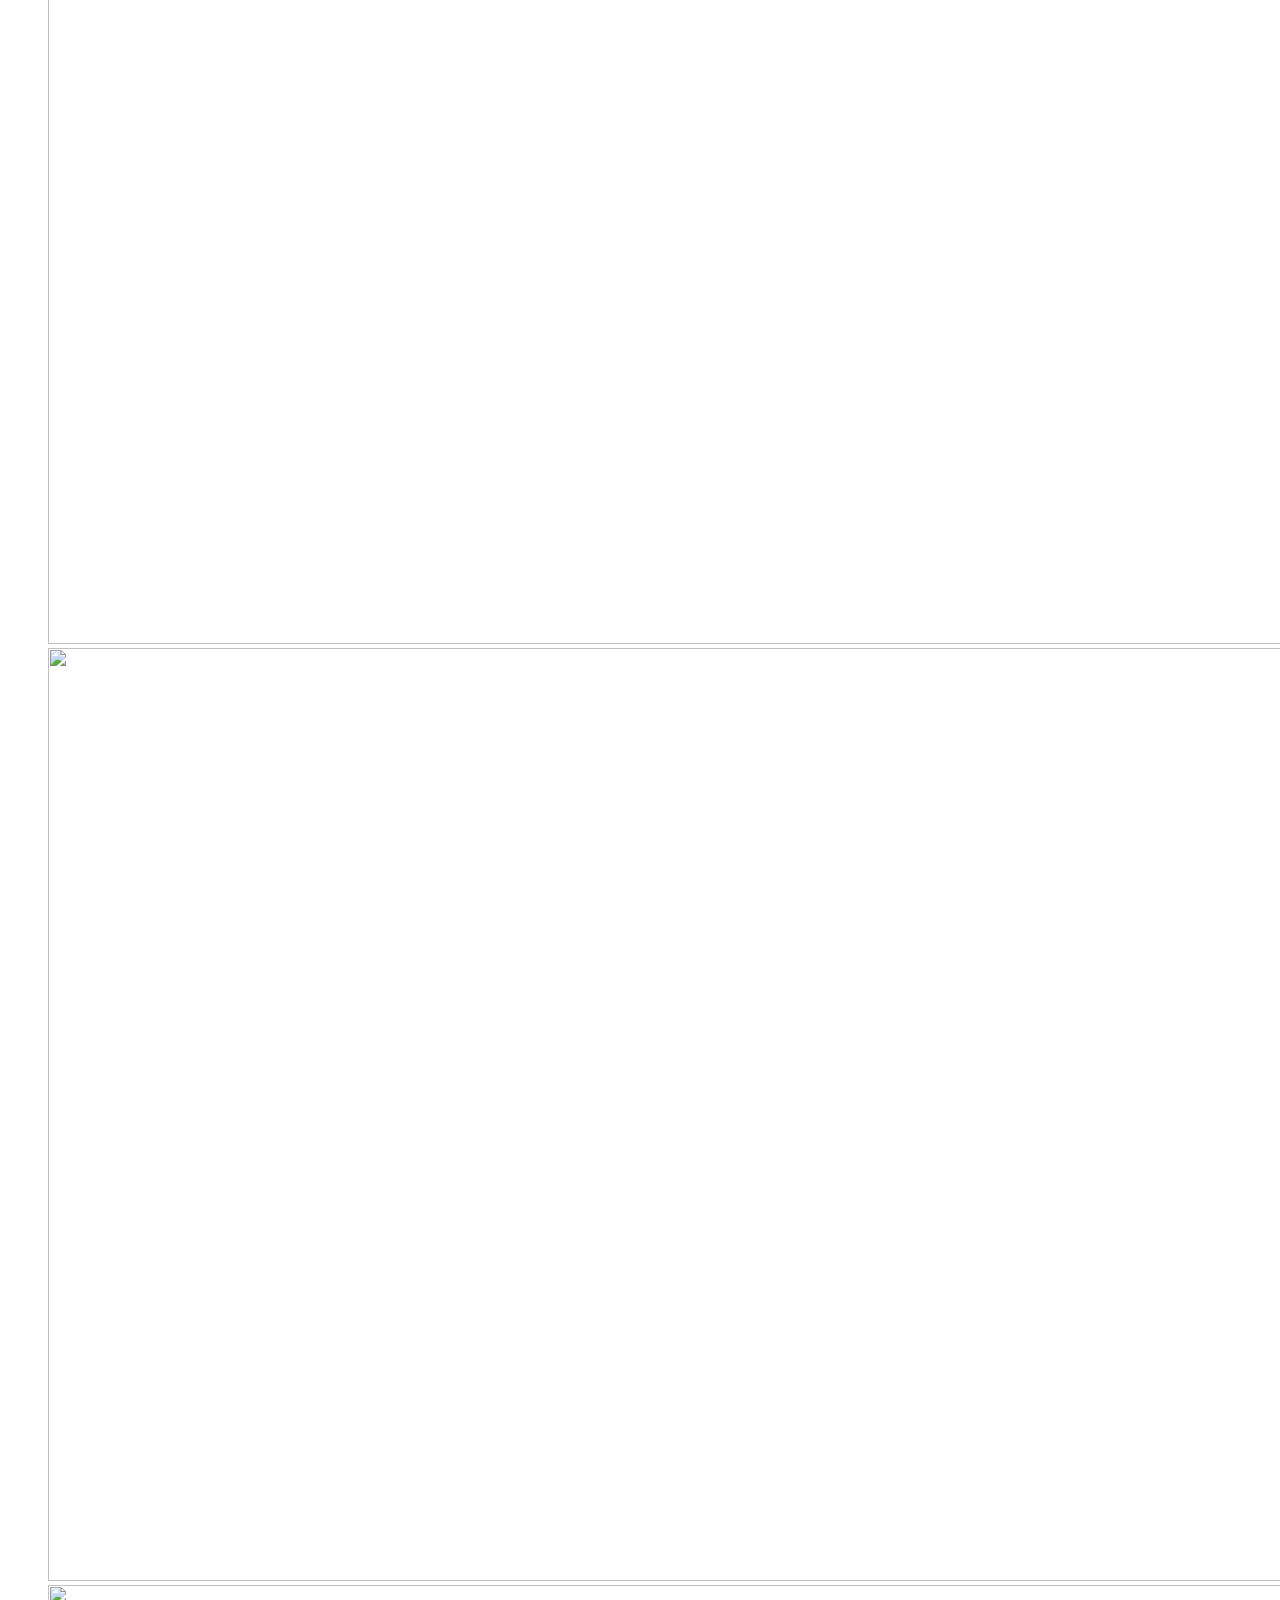
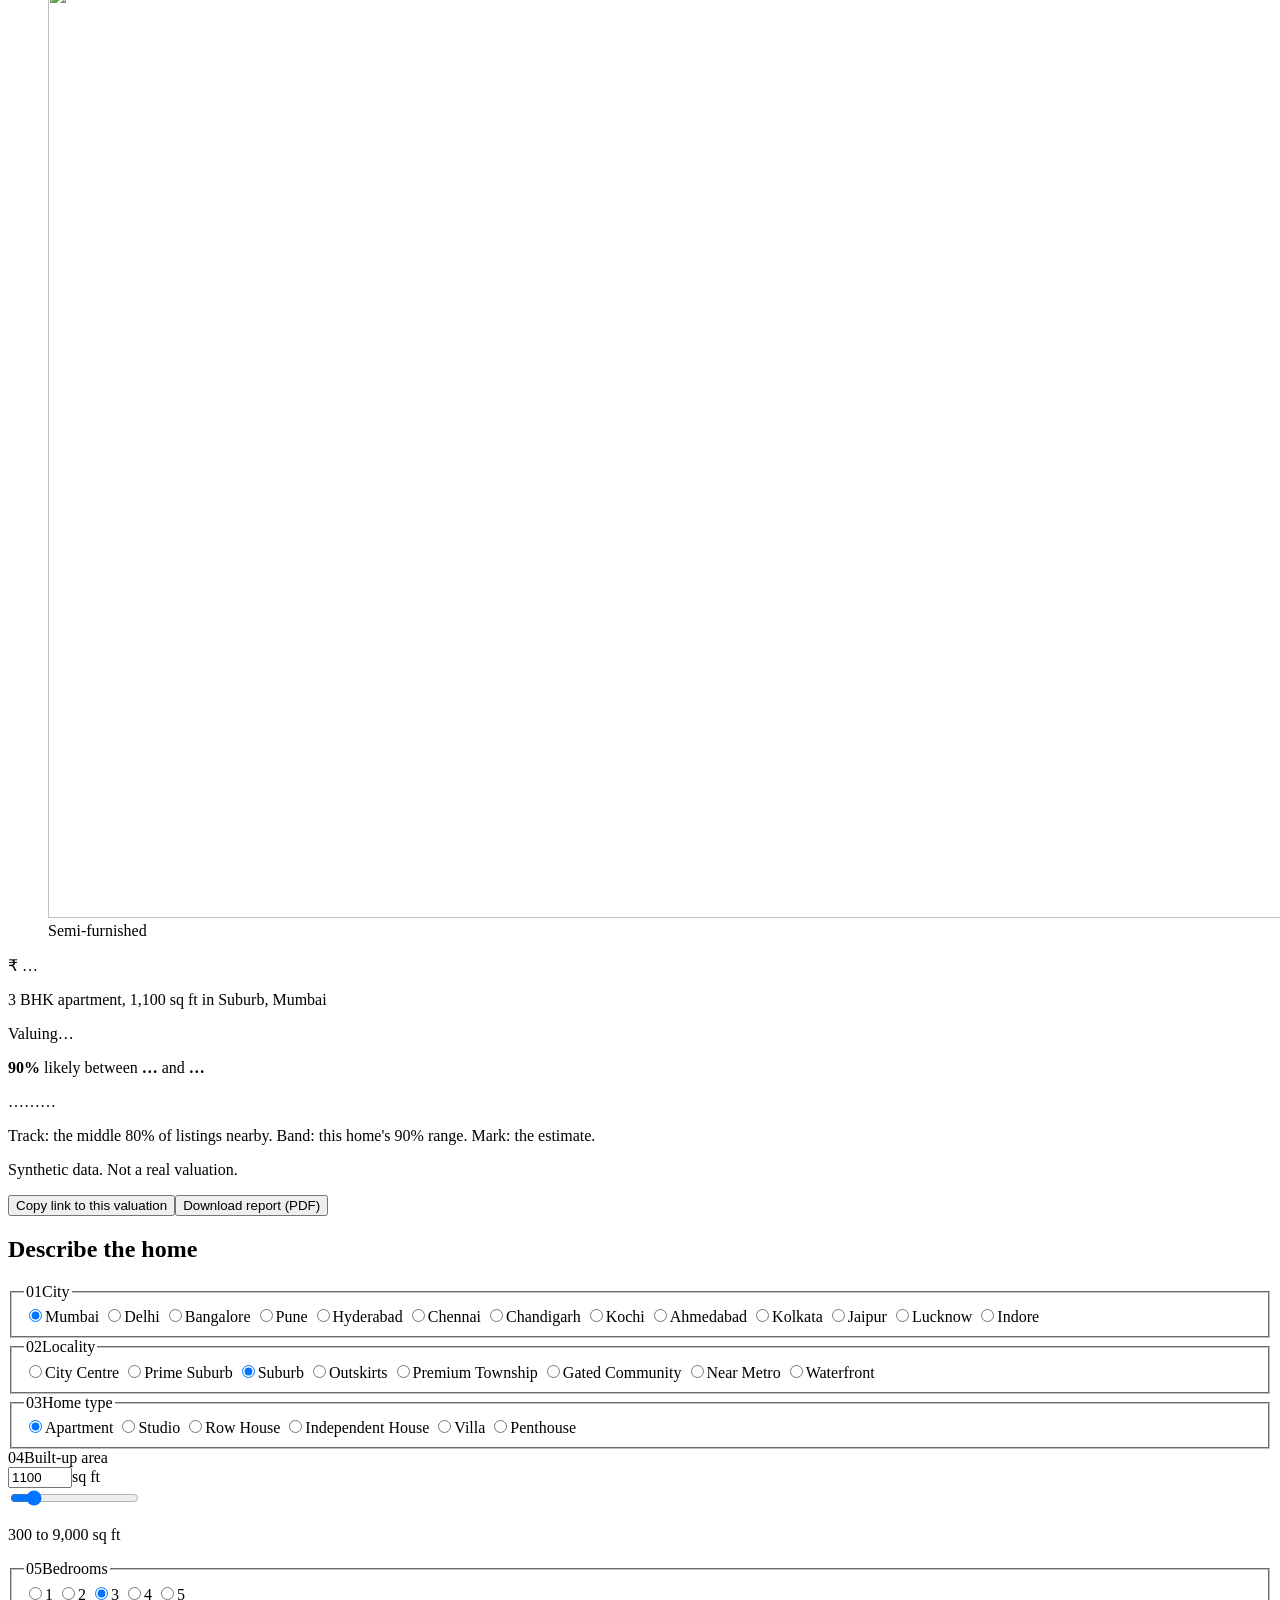
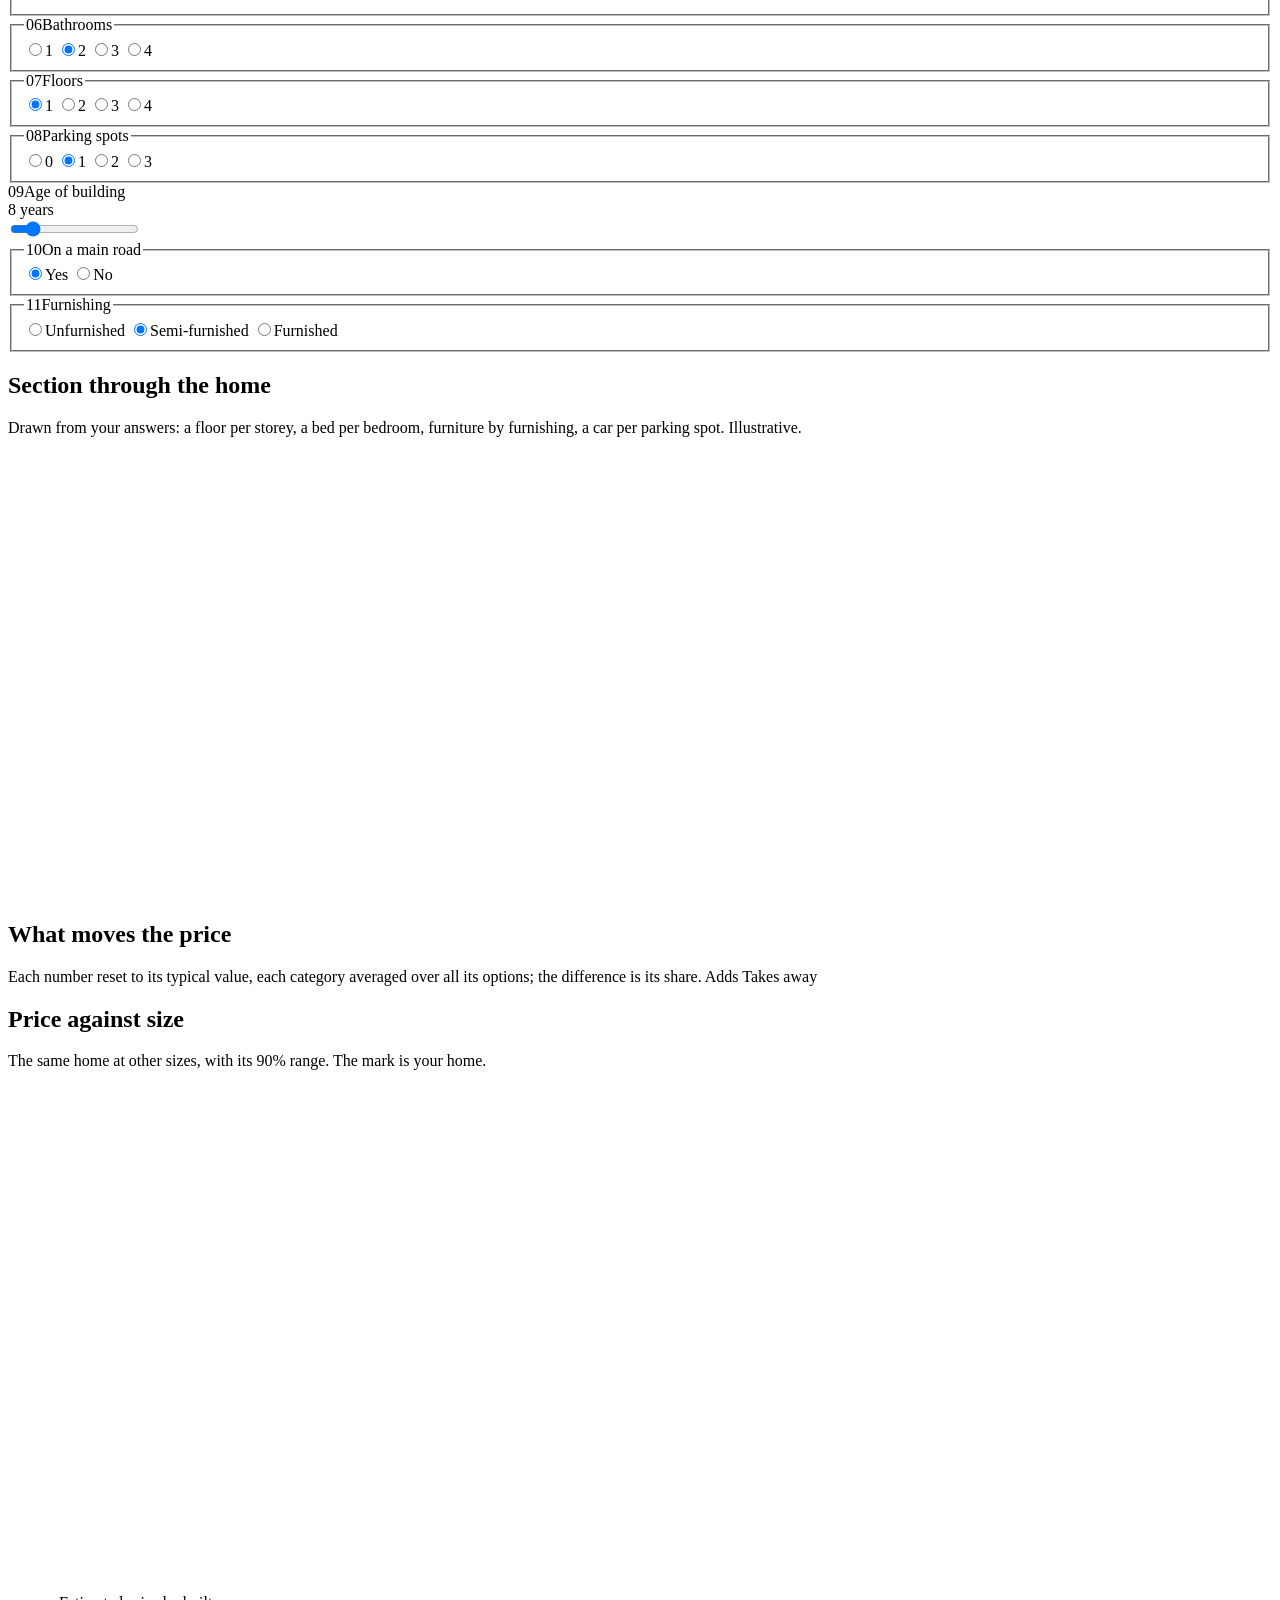
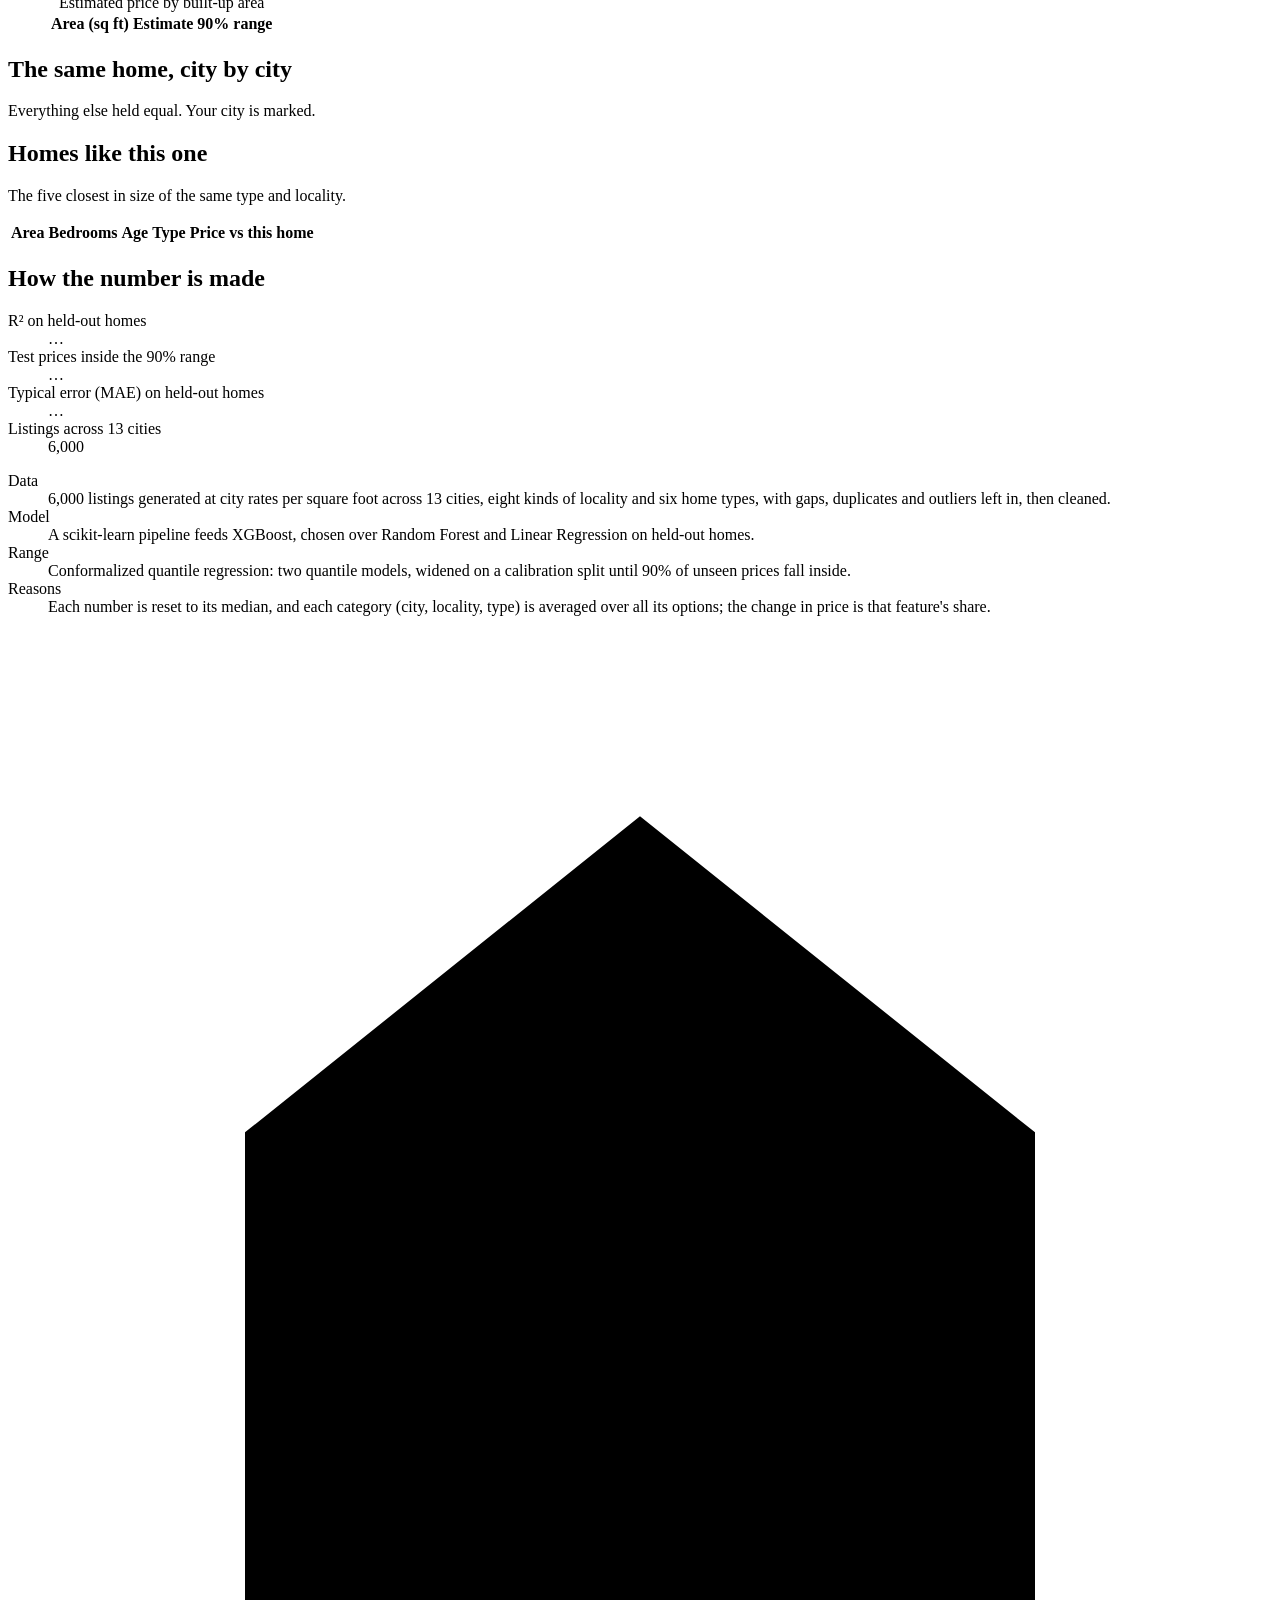
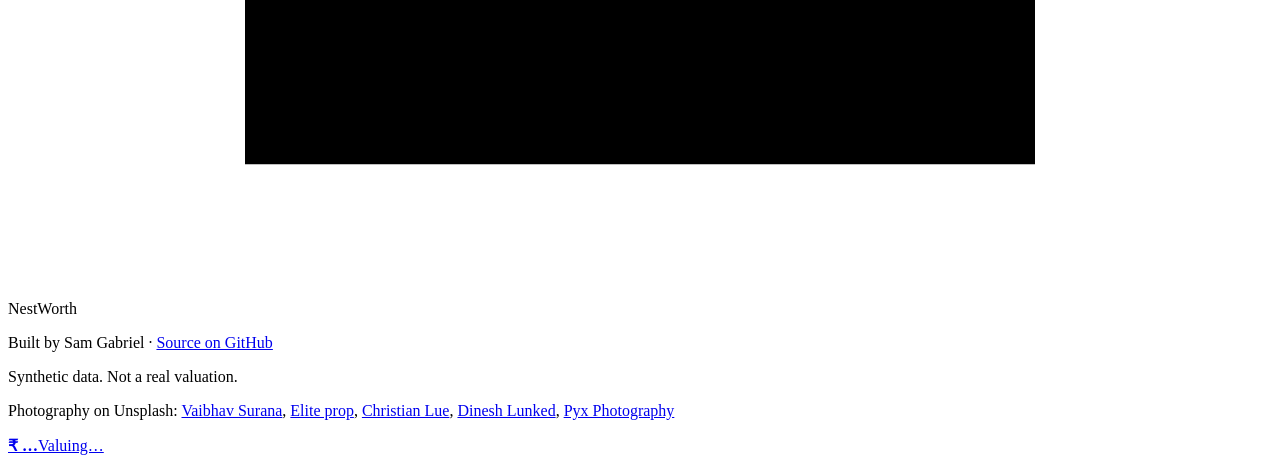
==== commit 86046bc9: "New logo and type: the Roof N mark, Gloock with Schibsted Grotesk - Logo: an N whose walls meet in a" ====
--- a/src/api/static/index.html
+++ b/src/api/static/index.html
@@ -7,7 +7,9 @@
 <meta name="description" content="Value an apartment, villa or house in 13 Indian cities. A price, a calibrated 90% range, the reasons behind it, the same home in every city, and the homes it resembles.">
 <meta name="theme-color" content="#121211">
 <script>try{var t=localStorage.getItem("nw-theme");document.documentElement.dataset.theme=t||(matchMedia("(prefers-color-scheme: dark)").matches?"dark":"light")}catch(e){document.documentElement.dataset.theme="light"}document.documentElement.classList.add("js")</script>
-<link rel="preload" href="/fonts/archivo-latin.woff2" as="font" type="font/woff2" crossorigin>
+<link rel="icon" href="/favicon.svg" type="image/svg+xml">
+<link rel="preload" href="/fonts/gloock-latin.woff2" as="font" type="font/woff2" crossorigin>
+<link rel="preload" href="/fonts/schibsted-latin.woff2" as="font" type="font/woff2" crossorigin>
 <link rel="preload" href="/img/hero-day.webp" as="image" fetchpriority="high">
 <link rel="stylesheet" href="/style.css">
 </head>
@@ -15,7 +17,7 @@
 <p class="print-head" id="print-head">NestWorth valuation report</p>
 
 <header class="top">
-  <a class="brand" href="#top"><b>NestWorth</b><span>Home valuation,<br>Indian cities</span></a>
+  <a class="brand" href="#top" aria-label="NestWorth, back to top"><svg class="mark" viewBox="0 0 48 48" aria-hidden="true"><path d="M9 43V19L24 7L39 19V43M9 19L39 43"/></svg><b>NestWorth</b><span>Home valuation,<br>Indian cities</span></a>
   <nav class="nav" aria-label="Sections">
     <a href="#value">Valuation</a><a href="#reasons">Reasons</a><a href="#cities">Cities</a><a href="#homes">Comparables</a><a href="#method">Method</a>
   </nav>
@@ -245,7 +247,7 @@
 </main>
 
 <footer class="foot">
-  <p class="word" aria-hidden="true">NestWorth</p>
+  <p class="word" aria-hidden="true"><svg class="mark" viewBox="0 0 48 48"><path d="M9 43V19L24 7L39 19V43M9 19L39 43"/></svg>NestWorth</p>
   <div class="foot-row">
     <p>Built by Sam Gabriel · <a href="https://github.com/SamGabriel-Here/nestworth" target="_blank" rel="noopener">Source on GitHub</a></p>
     <p>Synthetic data. Not a real valuation.</p>
